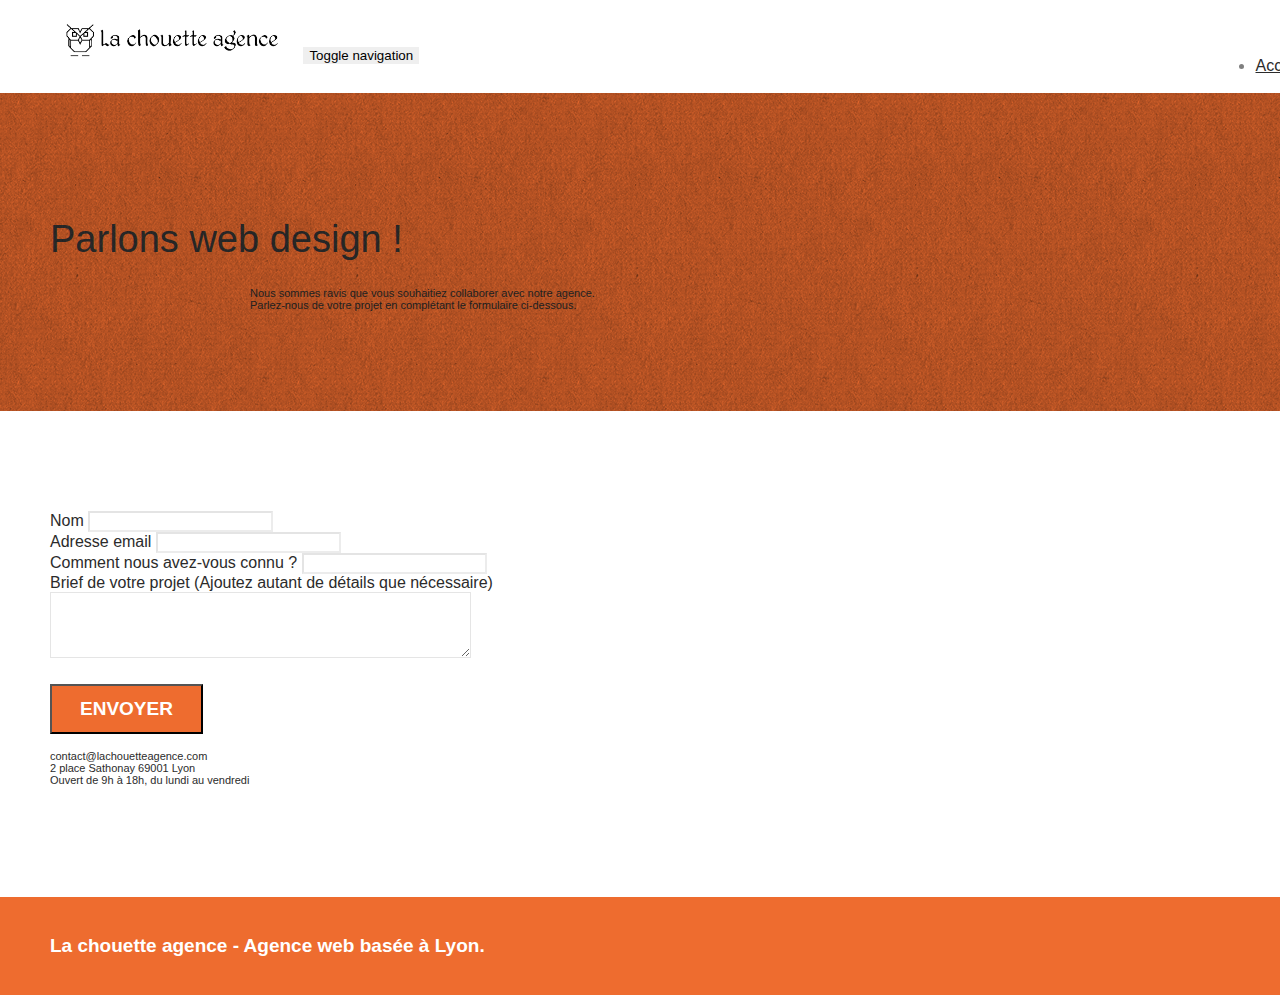
==== contactez-la-chouette-agence.html @ 79db63bd "delete hidden keywords" ====
<!doctype html>
<html lang="Default">
<head>
    <meta charset="utf-8">
    <meta name="description" content="Contactez la meilleur entreprise de webdesign à Lyon.Parlez-nous de votre projet en complétant le formulaire.">
    <meta name="viewport" content="width=device-width, initial-scale=1.0, viewport-fit=cover">
    <link rel="shortcut icon" type="image/png" href="favicon.jpg">
    
	<link rel="stylesheet" type="text/css" href="./css/bootstrap.min.css">
	<link rel="stylesheet" type="text/css" href="style.css">
	<link rel="stylesheet" type="text/css" href="./css/font-awesome.min.css">
	<link rel="stylesheet" type="text/css" href="./css/et-line.min.css">
	
    
	<script src="./js/jquery-2.1.0.min.js"></script>
	<script src="./js/bootstrap.min.js"></script>
	<script src="./js/blocs.min.js"></script>
	<script src="./js/jqBootstrapValidation.js"></script>
	<script src="./js/formHandler.js"></script>
    <title>Contactez la Chouette Agence</title>

    
<!-- Analytics -->
 
<!-- Analytics END -->
    
</head>
<body>
<!-- Principal conteneur -->
<div class="page-container">
    
<!-- bloc-0 -->
<div class="bloc bgc-white l-bloc " id="bloc-0">
	<div class="container bloc-sm">
		<nav class="navbar row">
			<div class="navbar-header">
				<a class="navbar-brand" href="index.html"><img src="img/la-chouette-agence.png" alt="atlanta web design logo" height="40" /></a>
				<button id="nav-toggle" type="button" class="ui-navbar-toggle navbar-toggle" data-toggle="collapse" data-target=".navbar-1">
					<span class="sr-only">Toggle navigation</span><span class="icon-bar"></span><span class="icon-bar"></span><span class="icon-bar"></span>
				</button>
			</div>
			<div class="collapse navbar-collapse navbar-1 special-dropdown-nav">
				<ul class="site-navigation nav navbar-nav">
					<li>
						<a href="index.html">Accueil</a>
					</li>
					<li>
					</li>
					<li>
						<a href="contactez-la-chouette-agence.html">Contact &gt;</a>
					</li>
				</ul>
			</div>
		</nav>
	</div>
</div>
<!-- bloc-0 END -->

<!-- bloc-6 -->
<div class="bloc bg-dots-bg bg-repeat bgc-atomic-tangerine d-bloc bloc-bg-texture texture-paper" id="bloc-6">
	<div class="container bloc-lg">
		<div class="row">
			<div class="col-sm-12">
				<h1 class="text-center hero-bloc-text">
					Parlons web design !
				</h1>
				<p class="text-center mg-lg tight-width-whitespace">
					Nous sommes ravis que vous souhaitiez collaborer avec notre agence.<br>
					Parlez-nous de votre projet en complétant le formulaire ci-dessous.
				</p>
			</div>
		</div>
	</div>
</div>
<!-- bloc-6 END -->

<!-- bloc-7 -->
<div class="bloc bgc-white l-bloc" id="bloc-7">
	<div class="container bloc-lg">
		<div class="row">
			<div class="col-sm-6">
				<form id="form_1" novalidate success-msg="Your message has been sent." fail-msg="Sorry it seems that our mail server is not responding, Sorry for the inconvenience!">
					<div class="form-group">
						<label>
							Nom
						</label>
						<input id="name" class="form-control" required />
					</div>
					<div class="form-group">
						<label>
							Adresse email
						</label>
						<input id="email" class="form-control" type="email" required />
					</div>
					<div class="form-group">
						<label>
							Comment nous avez-vous connu ?
						</label>
						<input class="form-control" type="email" required id="input_504" />
					</div>
					<div class="form-group">
						<label>
							Brief de votre projet (Ajoutez autant de détails que nécessaire)<br>
						</label><textarea id="message" class="form-control" rows="4" cols="50" required></textarea>
					</div> 
					<button class="bloc-button btn btn-lg btn-block cta-hero btn-atomic-tangerine" type="submit">
						Envoyer
					</button>
				</form>
			</div>
			<div class="col-sm-6">
				<p>
					contact@lachouetteagence.com<br>2 place Sathonay 69001 Lyon<br>Ouvert de 9h à 18h, du lundi au vendredi<br>
				</p>
			</div>
		</div>
	</div>
</div>
<!-- bloc-7 END -->

<!-- ScrollToTop Button -->
<a class="bloc-button btn btn-d scrollToTop" onclick="scrollToTarget('1')"><span class="fa fa-chevron-up"></span></a>
<!-- ScrollToTop Button END-->


<!-- Footer - bloc-8 -->
<div class="bloc bgc-atomic-tangerine d-bloc" id="bloc-8">
	<div class="container bloc-sm">
		<div class="row">
			<div class="col-sm-12">
				<h2 class="footer__title text-center white">
					La chouette agence - Agence web basée à Lyon.<br>
				</h2>
				<div class="row row-no-gutters social">
					<div class="col-sm-3">
						<div class="text-center">
							<a class="social" href="index.html"><span class="fa fa-twitter icon-md"></span></a>
						</div>
					</div>
					<div class="col-sm-3">
						<div class="text-center">
							<a class="social" href="index.html"><span class="fa fa-facebook icon-md"></span></a>
						</div>
					</div>
					<div class="col-sm-3">
						<div class="text-center">
							<a class="social" href="index.html"><span class="fa fa-dribbble icon-md"></span></a>
						</div>
					</div>
					<div class="col-sm-3">
						<div class="text-center">
							<a class="social" href="index.html"><span class="fa fa-instagram icon-md"></span></a>
						</div>
					</div>
				</div>
			</div>
		</div>
	</div>
</div>
<!-- Footer - bloc-8 END -->

</div>
<!-- Principal conteneur END -->
    

</body>
</html>
---- style.css ----
/* Colors */
:root{
    --cc-primary:hsl(19, 85%, 56%);
    --cc-primary-hover: hsl(19, 68%, 50%);
    --cc-text-default: hsl(0, 0%, 17%);
}

.footer__title{
    font-size: 19px;
    font-weight: bold;
}

.footer__category{
    color: var(--cc-text-default)!important;
}


body {
    margin: 0;
    padding: 0;
    background: #FFF;
    overflow-x: hidden;
    -webkit-font-smoothing: antialiased;
    -moz-osx-font-smoothing: grayscale;
}

a,
button {
    transition: all .3s ease-in-out;
    outline: none!important;
}

a:hover {
    text-decoration: none;
    cursor: pointer;
}

#page-loading-blocs-notifaction {
    position: fixed;
    top: 0;
    bottom: 0;
    width: 100%;
    z-index: 100000;
    background: #FFFFFF url("img/pageload-spinner.gif") no-repeat center center;
}

.bloc {
    width: 100%;
    clear: both;
    background: 50% 50% no-repeat;
    padding: 0 50px;
    -webkit-background-size: cover;
    -moz-background-size: cover;
    -o-background-size: cover;
    background-size: cover;
    position: relative;
}

.bloc .container {
    padding-left: 0;
    padding-right: 0;
}

.bloc-lg {
    padding: 100px 50px;
}

.bloc-md {
    padding: 50px;
}

.bloc-sm {
    padding: 20px 50px;
}

.bg-center,
.bg-l-edge,
.bg-r-edge,
.bg-t-edge,
.bg-b-edge,
.bg-tl-edge,
.bg-bl-edge,
.bg-tr-edge,
.bg-br-edge,
.bg-repeat {
    -webkit-background-size: auto!important;
    -moz-background-size: auto!important;
    -o-background-size: auto!important;
    background-size: auto!important;
}

.bg-repeat {
    background: repeat;
}

.bg-t-edge {
    background: top no-repeat;
}

.bloc-bg-texture::before {
    content: "";
    background-size: 2px 2px;
    position: absolute;
    top: 0;
    bottom: 0;
    left: 0;
    right: 0;
}

.texture-paper::before {
    background: url("img/texture-paper.png");
    background-size: 280px 280px;
}

.b-parallax {
    background-attachment: fixed;
}

.d-bloc {
    color: rgba(255, 255, 255, .7);
}

.d-bloc button:hover {
    color: rgba(255, 255, 255, .9);
}

.d-bloc .icon-round,
.d-bloc .icon-square,
.d-bloc .icon-rounded,
.d-bloc .icon-semi-rounded-a,
.d-bloc .icon-semi-rounded-b {
    border-color: rgba(255, 255, 255, .9);
}

.d-bloc .divider-h span {
    border-color: rgba(255, 255, 255, .2);
}

.d-bloc .a-btn,
.d-bloc .navbar a,
.d-bloc .navbar-brand,
.d-bloc a .icon-sm,
.d-bloc a .icon-md,
.d-bloc a .icon-lg,
.d-bloc a .icon-xl,
.d-bloc h1 a,
.d-bloc h2 a,
.d-bloc h3 a,
.d-bloc h4 a,
.d-bloc h5 a,
.d-bloc h6 a,
.d-bloc p a {
    color: rgba(255, 255, 255, .6);
}

.d-bloc .a-btn:hover,
.d-bloc .navbar a:hover,
.d-bloc .navbar-brand:hover,
.d-bloc a:hover .icon-sm,
.d-bloc a:hover .icon-md,
.d-bloc a:hover .icon-lg,
.d-bloc a:hover .icon-xl,
.d-bloc h1 a:hover,
.d-bloc h2 a:hover,
.d-bloc h3 a:hover,
.d-bloc h4 a:hover,
.d-bloc h5 a:hover,
.d-bloc h6 a:hover,
.d-bloc p a:hover {
    color: rgba(255, 255, 255, 1);
}

.d-bloc .navbar-toggle .icon-bar {
    background: rgba(255, 255, 255, 1);
}

.d-bloc .btn-wire,
.d-bloc .btn-wire:hover {
    color: rgba(255, 255, 255, 1);
    border-color: rgba(255, 255, 255, 1);
}

.d-bloc .panel {
    color: rgba(0, 0, 0, .5);
}

.d-bloc .panel button:hover {
    color: rgba(0, 0, 0, .7);
}

.d-bloc .panel icon {
    border-color: rgba(0, 0, 0, .7);
}

.d-bloc .panel .divider-h span {
    border-color: rgba(0, 0, 0, .1);
}

.d-bloc .panel .a-btn {
    color: rgba(0, 0, 0, .6);
}

.d-bloc .panel .a-btn:hover {
    color: rgba(0, 0, 0, 1);
}

.d-bloc .panel .btn-wire,
.d-bloc .panel .btn-wire:hover {
    color: rgba(0, 0, 0, .7);
    border-color: rgba(0, 0, 0, .3);
}

.d-bloc .panel,
.l-bloc {
    color: rgba(0, 0, 0, .5);
}

.d-bloc .panel button:hover,
.l-bloc button:hover {
    color: rgba(0, 0, 0, .7);
}

.l-bloc .icon-round,
.l-bloc .icon-square,
.l-bloc .icon-rounded,
.l-bloc .icon-semi-rounded-a,
.l-bloc .icon-semi-rounded-b {
    border-color: rgba(0, 0, 0, .7);
}

.d-bloc .panel .divider-h span,
.l-bloc .divider-h span {
    border-color: rgba(0, 0, 0, .1);
}

.d-bloc .panel .a-btn,
.l-bloc .a-btn,
.l-bloc .navbar a,
.l-bloc .navbar-brand,
.l-bloc a .icon-sm,
.l-bloc a .icon-md,
.l-bloc a .icon-lg,
.l-bloc a .icon-xl,
.l-bloc h1 a,
.l-bloc h2 a,
.l-bloc h3 a,
.l-bloc h4 a,
.l-bloc h5 a,
.l-bloc h6 a,
.l-bloc p a {
    color: rgba(0, 0, 0, .6);
}

.d-bloc .panel .a-btn:hover,
.l-bloc .a-btn:hover,
.l-bloc .navbar a:hover,
.l-bloc .navbar-brand:hover,
.l-bloc a:hover .icon-sm,
.l-bloc a:hover .icon-md,
.l-bloc a:hover .icon-lg,
.l-bloc a:hover .icon-xl,
.l-bloc h1 a:hover,
.l-bloc h2 a:hover,
.l-bloc h3 a:hover,
.l-bloc h4 a:hover,
.l-bloc h5 a:hover,
.l-bloc h6 a:hover,
.l-bloc p a:hover {
    color: rgba(0, 0, 0, 1);
}

.l-bloc .navbar-toggle .icon-bar {
    color: rgba(0, 0, 0, .6);
}

.d-bloc .panel .btn-wire,
.d-bloc .panel .btn-wire:hover,
.l-bloc .btn-wire,
.l-bloc .btn-wire:hover {
    color: rgba(0, 0, 0, .7);
    border-color: rgba(0, 0, 0, .3);
}

.voffset {
    margin-top: 30px;
}

.voffset-lg {
    margin-top: 80px;
}

.row-no-gutters {
    margin-right: 0;
    margin-left: 0;
}

.row.row-no-gutters > [class^="col-"],
.row.row-no-gutters > [class*=" col-"] {
    padding-right: 0;
    padding-left: 0;
}

#bloc-1-hero h1 {
    font-size: 32px;
}

.navbar {
    margin-bottom: 0;
    z-index: 1;
}

.navbar-brand {
    height: auto;
    padding: 3px 15px;
    font-size: 25px;
    font-weight: normal;
    font-weight: 600;
    line-height: 44px;
}

.navbar-brand img {
    max-height: 200px;
    margin: 0 5px 0 0;
    display: inline;
}

.navbar-brand img[src$=svg] {
    min-width: 100px;
}

.nav-center .navbar-brand img {
    margin: 0;
}

.navbar .nav {
    padding-top: 2px;
    margin-right: -16px;
    float: right;
    z-index: 1;
}

.nav > li {
    float: left;
    margin-top: 4px;
    font-size: 16px;
}

.navbar-nav .open .dropdown-menu > li > a {
    text-align: inherit;
}

.nav > li a:hover,
.nav > li a:focus {
    background: transparent;
}

.navbar-toggle {
    margin: 10px 10px 0 0;
    border: 0px;
}

.navbar-toggle:hover {
    background: transparent!important;
}

.navbar-toggle .icon-bar {
    background-color: rgba(0, 0, 0, .5);
    width: 26px;
}

.nav-invert .navbar .nav {
    float: left;
}

.nav-invert .navbar-header,
.nav-invert .navbar-brand {
    float: right;
    position: relative;
    z-index: 2;
}

@media (min-width: 768px) {
    .site-navigation {
        position: absolute;
        top: 50%;
        right: 20px;
        transform: translate(0, -50%);
        -webkit-transform: translateY(-50%);
    }
    .nav > li .dropdown-menu a,
    .nav > li .dropdown-menu a:hover {
        color: #484848;
    }
    .nav-invert .site-navigation {
        left: 0;
        right: 0;
    }
    .nav-center {
        text-align: center;
    }
    .nav-center .navbar-header {
        width: 100%;
    }
    .nav-center .navbar-header,
    .nav-center .navbar-brand,
    .nav-center .nav > li {
        float: none;
        display: inline-block;
    }
    .nav-center .site-navigation {
        position: relative;
        width: 100%;
        right: 0;
        margin-right: 0px;
        margin-top: 20px;
    }
    .nav-center.mini-nav .navbar-toggle {
        float: none;
        margin: 10px auto 0;
    }
}

.nav > li > .dropdown a {
    background: none!important;
    display: block;
    padding: 14px 15px;
}

nav .caret {
    margin: 0 5px;
}

.dropdown-menu .dropdown-menu {
    top: -8px;
    left: 100%;
}

.dropdown-menu .dropmenu-flow-right {
    top: 100%;
    left: 0;
    margin-left: -1px;
    border-top-left-radius: 0;
    border-top-right-radius: 0;
}

.dropdown-menu .dropdown span {
    border: 4px solid black;
    border-top-color: transparent;
    border-right-color: transparent;
    border-bottom-color: transparent;
    margin: 6px -5px 0 0!important;
    float: right;
}

.mg-md {
    margin-top: 10px;
    margin-bottom: 20px;
}

.mg-lg {
    margin-top: 10px;
    margin-bottom: 40px;
}

.btn {
    margin: 0 5px 5px 0;
}

.btn.pull-right {
    margin: 0 0 5px 5px;
}

.btn-d,
.btn-d:hover,
.btn-d:focus {
    color: #FFF;
    background: rgba(0, 0, 0, .3);
}

button {
    outline: none!important;
}

.btn-rd {
    border-radius: 40px;
}

.btn-clean {
    border: 1px solid rgba(0, 0, 0, .08);
    border-bottom-color: rgba(0, 0, 0, .1);
    text-shadow: 0 1px 0 rgba(0, 0, 1, .1);
    box-shadow: 0 1px 3px rgba(0, 0, 1, .25), inset 0 1px 0 0 rgba(255, 255, 255, .15);
}

.icon-md {
    font-size: 30px!important;
}

.icon-lg {
    font-size: 60px!important;
}

.sm-shadow {
    text-shadow: 0 1px 2px rgba(0, 0, 0, .3);
}

.panel-sq,
.panel-sq .panel-heading,
.panel-sq .panel-footer {
    border-radius: 0;
}

.panel-rd {
    border-radius: 30px;
}

.panel-rd .panel-heading {
    border-radius: 29px 29px 0 0;
}

.panel-rd .panel-footer {
    border-radius: 0 0 29px 29px;
}

.form-control {
    border-color: rgba(0, 0, 0, .1);
    box-shadow: none;
}

.scrollToTop {
    width: 40px;
    height: 40px;
    position: fixed;
    bottom: 20px;
    right: 20px;
    opacity: 0;
    z-index: 500;
    transition: all .3s ease-in-out;
}

.scrollToTop span {
    margin-top: 6px;
}

.showScrollTop {
    font-size: 14px;
    opacity: 1;
}

a[data-lightbox] {
    position: relative;
    display: block;
    text-align: center;
}

a[data-lightbox]:hover::before {
    content: "+";
    font-family: "HelveticaNeue-Light", "Helvetica Neue Light", "Helvetica Neue", Helvetica, Arial;
    font-size: 32px;
    width: 50px;
    height: 50px;
    margin-left: -25px;
    border-radius: 50%;
    background: rgba(0, 0, 0, .6);
    color: #FFF;
    font-weight: 100;
    z-index: 1;
    position: absolute;
    top: 50%;
    transform: translateY(-50%);
    -webkit-transform: translateY(-50%);
}

a[data-lightbox]:hover img {
    opacity: 0.6;
    -webkit-animation-fill-mode: none;
    animation-fill-mode: none;
}

#lightbox-modal {
    display: flex;
    align-items: center;
}

#lightbox-modal .modal-dialog {
    width: 90%;
    max-width: 900px;
    margin: 0 auto 0;
}

#lightbox-modal .modal-dialog img {
    max-height: 90vh;
    margin: 0 auto;
}

.lightbox-caption {
    padding: 20px;
    color: #FFF;
    background: rgba(0, 0, 0, .5);
    position: absolute;
    left: 15px;
    right: 15px;
    bottom: 5px;
}

.close-lightbox {
    color: #FFF;
    font-size: 30px;
    position: absolute;
    top: 20px;
    right: 20px;
    z-index: 20;
    background: rgba(0, 0, 0, .5);
    border: none;
    line-height: 30px;
    padding: 0 9px 5px;
    opacity: 0.3;
}

.close-lightbox:hover,
.next-lightbox:hover,
.prev-lightbox:hover {
    opacity: 1.0;
    color: #FFF;
}

.next-lightbox,
.prev-lightbox {
    font-size: 20px;
    color: rgba(255, 255, 255, .9);
    background: rgba(0, 0, 0, .5);
    transition: all .2s ease-in-out;
    position: absolute;
    top: 45%;
    z-index: 1;
    opacity: 0.4;
}

.next-lightbox {
    padding: 6px 8px 1px 13px;
    right: 25px;
}

.prev-lightbox {
    padding: 6px 13px 1px 10px;
    left: 25px;
}

.snapshot-lb .modal-body {
    padding-bottom: 45px;
}

.snapshot-lb .lightbox-caption {
    padding: 0;
    color: rgba(0, 0, 0, .5);
    background: none;
}

h1,
h2,
h3,
h4,
h5,
h6,
p,
label,
.btn,
a {
    font-family: "helvetica";
    font-weight: 400;
    color: var(--cc-text-default)!important;
}

.container {
    max-width: 1000px;
}

.hero-bloc-text {
    font-size: 38px;
}

.hero-bloc-text-sub {
    font-size: 36px;
}

.statement-bloc-text {
    line-height: 26px;
    font-style: italic;
    font-size: 20px;
    text-align: center;
    font-weight: lighter;
    max-width: 520px;
    margin: auto auto auto auto;
}

p {
    font-size: 11px;
}

.tight-width-whitespace {
    max-width: 600px;
    margin: auto auto auto auto;
}

.h1 {
    font-size: 20px;
    font-family: "Open Sans";
}

.cta-hero {
    margin-top: 22px;
    color: #FFFFFF!important;
    text-transform: uppercase;
    padding: 12px 28px 12px 28px;
    font-size: 19px;
    font-weight: 700;
}

.social {
    max-width: 400px;
    margin: auto auto auto auto;
}

h2 {
    font-size: 22px;
    line-height: 1.4em;
}

h3 {
    font-size: 15px;
    text-transform: uppercase;
    font-weight: 700;
    color: #333333!important;
}

.med-width-whitespace {
    max-width: 800px;
    margin: auto auto auto auto;
    box-shadow: 0px 0px 0px #000000;
}

h1 {
    color: #333333!important;
}

h4 {
    color: #333333!important;
}

.icons {
    margin-bottom: 14px;
    margin-top: 24px;
}

.white {
    color: #FFFFFF!important;
}

.portfolio-thumb {
    margin-bottom: 24px;
}

.portfolio-row {
    margin-bottom: 44px;
    margin-top: 50px;
}

.avatar {
    box-shadow: 0px 4px 9px rgba(0, 0, 0, 0.3);
}

.black-background {
    background-color: rgba(165, 147, 99, 0.7);
    padding: 40px 40px 40px 40px;
}

.bold-link {
    font-weight: 900;
    text-decoration: underline!important;
}

.bgc-white {
    background-color: #FFFFFF;
}

.bgc-dark-slate-blue {
    background-color: #364577;
}

.bgc-atomic-tangerine {
    background-color: var(--cc-primary);
}

.tc-white {
    color: white!important;
}

.btn-atomic-tangerine {
    background: var(--cc-primary);
    color: #FFFFFF!important;
}

.btn-atomic-tangerine:hover {
    background: var(--cc-primary-hover)!important;
    color: #FFFFFF!important;
}

.ltc-white {
    color: #FFFFFF!important;
}

.ltc-white:hover {
    color: #cccccc!important;
}

.ltc-atomic-tangerine {
    color: var(--cc-primary)!important;
}

.ltc-atomic-tangerine:hover {
    color: var(--cc-primary-hover)!important;
}

.icon-dark-slate-blue {
    color: #364577!important;
    border-color: #364577!important;
}

.bg-dots-bg {
    background-image: url("img/dots-bg.png");
}

.bg-lines-h2-bg {
    background-image: url("img/lines-h2-bg.png");
}

.bg-banniere {
    background-image: url("img/la-chouette-agence-banniere.jpg");
}

.bg-presentation {
    background-image: url("img/image-de-presentation.bmp");
}

@media (max-width: 1024px) {
    .bloc {
        padding-left: 20px;
        padding-right: 20px;
    }
    .bloc.full-width-bloc,
    .bloc-tile-2.full-width-bloc .container,
    .bloc-tile-3.full-width-bloc .container,
    .bloc-tile-4.full-width-bloc .container {
        padding-left: 0;
        padding-right: 0;
    }
}

@media (max-width: 992px) and (min-width: 768px) {
    .navbar .nav {
        max-width: 80%
    }
    .nav-center.navbar .nav {
        max-width: 100%
    }
}

@media only screen and (min-device-width: 768px) and (max-device-width: 1024px) and (orientation: landscape) {
    .b-parallax {
        background-attachment: scroll;
    }
}

@media only screen and (min-device-width: 1024px) and (max-device-width: 1366px) and (-webkit-min-device-pixel-ratio: 1.5) {
    .b-parallax {
        background-attachment: scroll;
    }
}

@media (max-width: 991px) {
    .container {
        width: 100%;
    }
    .b-parallax {
        background-attachment: scroll;
    }
    .page-container,
    #hero-bloc {
        overflow-x: hidden;
        position: relative;
    }
    .bloc {
        padding-left: constant(safe-area-inset-left);
        padding-right: constant(safe-area-inset-right);
    }
    .bloc-group,
    .bloc-group .bloc {
        display: block;
        width: 100%;
    }
    .bloc-fill-screen .fill-bloc-top-edge,
    .bloc-fill-screen .fill-bloc-bottom-edge {
        padding: 0 20px;
        padding-left: constant(safe-area-inset-left);
        padding-right: constant(safe-area-inset-right);
    }
}

@media (max-width: 767px) {
    .page-container {
        overflow-x: hidden;
        position: relative;
    }
    h1,
    h2,
    h3,
    h4,
    h5,
    h6,
    p,
    #disqus_thread {
        padding-left: 10px!important;
        padding-right: 10px!important;
    }
    .b-parallax {
        background-attachment: scroll;
    }
    .navbar .nav {
        padding-top: 0;
        border-top: 1px solid rgba(0, 0, 0, .2);
        float: none!important;
    }
    .navbar.row {
        margin-left: 0;
        margin-right: 0;
    }
    .site-navigation {
        position: inherit;
        transform: none;
        -webkit-transform: none;
        -ms-transform: none;
    }
    .nav > li {
        margin-top: 0;
        border-bottom: 1px solid rgba(0, 0, 0, .1);
        background: rgba(0, 0, 0, .05);
        text-align: left;
        padding-left: 15px;
        width: 100%;
    }
    .nav > li:hover {
        background: rgba(0, 0, 0, .08);
    }
    .dropdown .dropdown a .caret {
        float: none;
        margin: 5px 0 0 10px!important;
        border: 4px solid black;
        border-bottom-color: transparent;
        border-right-color: transparent;
        border-left-color: transparent;
    }
    #hero-bloc .navbar .nav {
        background: rgba(0, 0, 0, .8);
    }
    #hero-bloc .navbar .nav a {
        color: rgba(255, 255, 255, .6);
    }
    .hero {
        padding: 50px 0;
    }
    .hero-nav {
        left: -1px;
        right: -1px;
    }
    .navbar-collapse {
        padding: 0;
        overflow-x: hidden;
        -webkit-box-shadow: none;
        box-shadow: none;
    }
    .navbar-brand img {
        max-height: 40px;
        width: auto;
    }
    .nav-invert .navbar-header {
        float: none;
        width: 100%;
    }
    .nav-invert .navbar-toggle {
        float: left;
        margin-left: 10px;
    }
    .bloc {
        padding-left: 0;
        padding-right: 0;
    }
    .bloc-xxl,
    .bloc-xl,
    .bloc-lg {
        padding: 40px 0;
    }
    .bloc-sm,
    .bloc-md {
        padding-left: 0;
        padding-right: 0;
    }
    .bloc-tile-2 .container,
    .bloc-tile-3 .container,
    .bloc-tile-4 .container,
    .bloc-fill-screen .fill-bloc-top-edge,
    .bloc-fill-screen .fill-bloc-bottom-edge {
        padding-left: 0;
        padding-right: 0;
    }
    .a-block {
        padding: 0 10px;
    }
    .btn-dwn {
        display: none;
    }
    .voffset {
        margin-top: 5px;
    }
    .voffset-md {
        margin-top: 20px;
    }
    .voffset-lg {
        margin-top: 30px;
    }
    form {
        padding: 5px;
    }
    .close-lightbox {
        display: inline-block;
    }
    .blocsapp-device-iphone5 {
        background-size: 216px 425px;
        padding-top: 60px;
        width: 216px;
        height: 425px;
    }
    .blocsapp-device-iphone5 img {
        width: 180px;
        height: 320px;
    }
}

@media (max-width: 400px) {
    .bloc {
        padding-left: 0;
        padding-right: 0;
    }
}

@media (max-width: 767px) {
    .bloc-mob-center-text {
        text-align: center;
    }
}
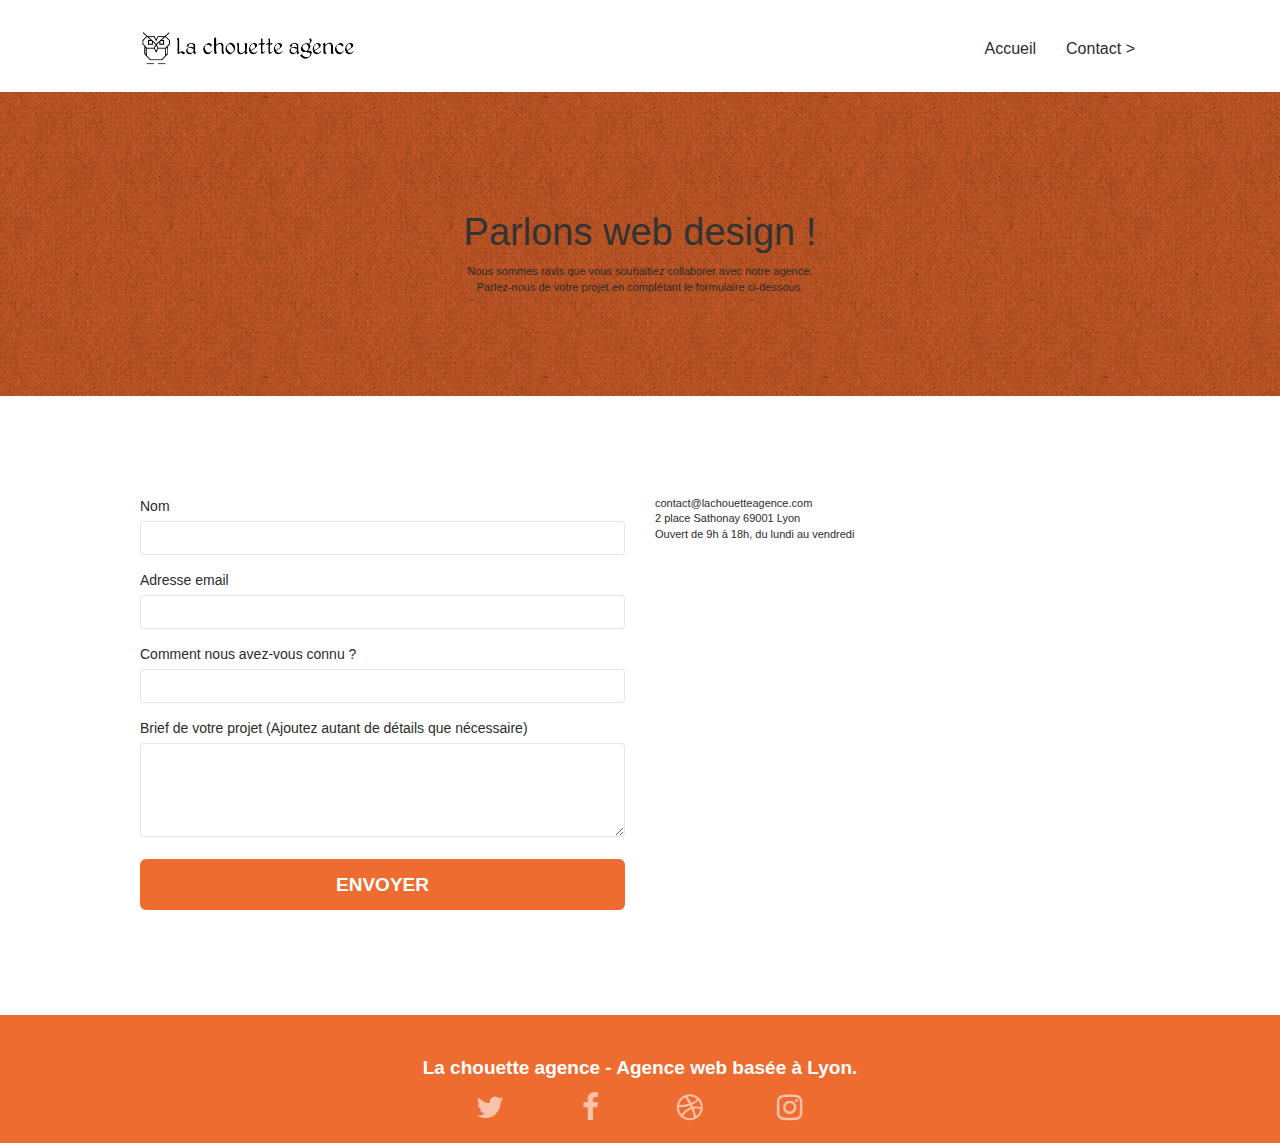
==== commit e51f94b8: "JS and CSS file optimisation" ====
--- a/contactez-la-chouette-agence.html
+++ b/contactez-la-chouette-agence.html
@@ -7,16 +7,16 @@
     <link rel="shortcut icon" type="image/png" href="favicon.jpg">
     
 	<link rel="stylesheet" type="text/css" href="./css/bootstrap.min.css">
-	<link rel="stylesheet" type="text/css" href="style.css">
+	<link rel="stylesheet" type="text/css" href="style.min.css">
 	<link rel="stylesheet" type="text/css" href="./css/font-awesome.min.css">
 	<link rel="stylesheet" type="text/css" href="./css/et-line.min.css">
 	
     
-	<script src="./js/jquery-2.1.0.min.js"></script>
-	<script src="./js/bootstrap.min.js"></script>
-	<script src="./js/blocs.min.js"></script>
-	<script src="./js/jqBootstrapValidation.js"></script>
-	<script src="./js/formHandler.js"></script>
+	<script src="./js/jquery-2.1.0.min.js" defer></script>
+	<script src="./js/bootstrap.min.js" defer></script>
+	<script src="./js/blocs.min.js" defer></script>
+	<script src="./js/jqBootstrapValidation.min.js" defer></script>
+	<script src="./js/formHandler.min.js" defer></script>
     <title>Contactez la Chouette Agence</title>
 
     
--- a/style.min.css
+++ b/style.min.css
@@ -0,0 +1 @@
+:root{--cc-primary:hsl(19, 85%, 56%);--cc-primary-hover:hsl(19, 68%, 50%);--cc-text-default:hsl(0, 0%, 17%)}.footer__title{font-size:19px;font-weight:700}.footer__category{color:var(--cc-text-default)!important}body{margin:0;padding:0;background:#fff;overflow-x:hidden;-webkit-font-smoothing:antialiased;-moz-osx-font-smoothing:grayscale}a,button{transition:all .3s ease-in-out;outline:0!important}a:hover{text-decoration:none;cursor:pointer}#page-loading-blocs-notifaction{position:fixed;top:0;bottom:0;width:100%;z-index:100000;background:#fff url(img/pageload-spinner.gif) no-repeat center center}.bloc{width:100%;clear:both;background:50% 50% no-repeat;padding:0 50px;-webkit-background-size:cover;-moz-background-size:cover;-o-background-size:cover;background-size:cover;position:relative}.bloc .container{padding-left:0;padding-right:0}.bloc-lg{padding:100px 50px}.bloc-md{padding:50px}.bloc-sm{padding:20px 50px}.bg-b-edge,.bg-bl-edge,.bg-br-edge,.bg-center,.bg-l-edge,.bg-r-edge,.bg-repeat,.bg-t-edge,.bg-tl-edge,.bg-tr-edge{-webkit-background-size:auto!important;-moz-background-size:auto!important;-o-background-size:auto!important;background-size:auto!important}.bg-repeat{background:repeat}.bg-t-edge{background:top no-repeat}.bloc-bg-texture::before{content:"";background-size:2px 2px;position:absolute;top:0;bottom:0;left:0;right:0}.texture-paper::before{background:url(img/texture-paper.png);background-size:280px 280px}.b-parallax{background-attachment:fixed}.d-bloc{color:rgba(255,255,255,.7)}.d-bloc button:hover{color:rgba(255,255,255,.9)}.d-bloc .icon-round,.d-bloc .icon-rounded,.d-bloc .icon-semi-rounded-a,.d-bloc .icon-semi-rounded-b,.d-bloc .icon-square{border-color:rgba(255,255,255,.9)}.d-bloc .divider-h span{border-color:rgba(255,255,255,.2)}.d-bloc .a-btn,.d-bloc .navbar a,.d-bloc .navbar-brand,.d-bloc a .icon-lg,.d-bloc a .icon-md,.d-bloc a .icon-sm,.d-bloc a .icon-xl,.d-bloc h1 a,.d-bloc h2 a,.d-bloc h3 a,.d-bloc h4 a,.d-bloc h5 a,.d-bloc h6 a,.d-bloc p a{color:rgba(255,255,255,.6)}.d-bloc .a-btn:hover,.d-bloc .navbar a:hover,.d-bloc .navbar-brand:hover,.d-bloc a:hover .icon-lg,.d-bloc a:hover .icon-md,.d-bloc a:hover .icon-sm,.d-bloc a:hover .icon-xl,.d-bloc h1 a:hover,.d-bloc h2 a:hover,.d-bloc h3 a:hover,.d-bloc h4 a:hover,.d-bloc h5 a:hover,.d-bloc h6 a:hover,.d-bloc p a:hover{color:rgba(255,255,255,1)}.d-bloc .navbar-toggle .icon-bar{background:rgba(255,255,255,1)}.d-bloc .btn-wire,.d-bloc .btn-wire:hover{color:rgba(255,255,255,1);border-color:rgba(255,255,255,1)}.d-bloc .panel{color:rgba(0,0,0,.5)}.d-bloc .panel button:hover{color:rgba(0,0,0,.7)}.d-bloc .panel icon{border-color:rgba(0,0,0,.7)}.d-bloc .panel .divider-h span{border-color:rgba(0,0,0,.1)}.d-bloc .panel .a-btn{color:rgba(0,0,0,.6)}.d-bloc .panel .a-btn:hover{color:rgba(0,0,0,1)}.d-bloc .panel .btn-wire,.d-bloc .panel .btn-wire:hover{color:rgba(0,0,0,.7);border-color:rgba(0,0,0,.3)}.d-bloc .panel,.l-bloc{color:rgba(0,0,0,.5)}.d-bloc .panel button:hover,.l-bloc button:hover{color:rgba(0,0,0,.7)}.l-bloc .icon-round,.l-bloc .icon-rounded,.l-bloc .icon-semi-rounded-a,.l-bloc .icon-semi-rounded-b,.l-bloc .icon-square{border-color:rgba(0,0,0,.7)}.d-bloc .panel .divider-h span,.l-bloc .divider-h span{border-color:rgba(0,0,0,.1)}.d-bloc .panel .a-btn,.l-bloc .a-btn,.l-bloc .navbar a,.l-bloc .navbar-brand,.l-bloc a .icon-lg,.l-bloc a .icon-md,.l-bloc a .icon-sm,.l-bloc a .icon-xl,.l-bloc h1 a,.l-bloc h2 a,.l-bloc h3 a,.l-bloc h4 a,.l-bloc h5 a,.l-bloc h6 a,.l-bloc p a{color:rgba(0,0,0,.6)}.d-bloc .panel .a-btn:hover,.l-bloc .a-btn:hover,.l-bloc .navbar a:hover,.l-bloc .navbar-brand:hover,.l-bloc a:hover .icon-lg,.l-bloc a:hover .icon-md,.l-bloc a:hover .icon-sm,.l-bloc a:hover .icon-xl,.l-bloc h1 a:hover,.l-bloc h2 a:hover,.l-bloc h3 a:hover,.l-bloc h4 a:hover,.l-bloc h5 a:hover,.l-bloc h6 a:hover,.l-bloc p a:hover{color:rgba(0,0,0,1)}.l-bloc .navbar-toggle .icon-bar{color:rgba(0,0,0,.6)}.d-bloc .panel .btn-wire,.d-bloc .panel .btn-wire:hover,.l-bloc .btn-wire,.l-bloc .btn-wire:hover{color:rgba(0,0,0,.7);border-color:rgba(0,0,0,.3)}.voffset{margin-top:30px}.voffset-lg{margin-top:80px}.row-no-gutters{margin-right:0;margin-left:0}.row.row-no-gutters>[class*=" col-"],.row.row-no-gutters>[class^=col-]{padding-right:0;padding-left:0}#bloc-1-hero h1{font-size:32px}.navbar{margin-bottom:0;z-index:1}.navbar-brand{height:auto;padding:3px 15px;font-size:25px;font-weight:400;font-weight:600;line-height:44px}.navbar-brand img{max-height:200px;margin:0 5px 0 0;display:inline}.navbar-brand img[src$=svg]{min-width:100px}.nav-center .navbar-brand img{margin:0}.navbar .nav{padding-top:2px;margin-right:-16px;float:right;z-index:1}.nav>li{float:left;margin-top:4px;font-size:16px}.navbar-nav .open .dropdown-menu>li>a{text-align:inherit}.nav>li a:focus,.nav>li a:hover{background:0 0}.navbar-toggle{margin:10px 10px 0 0;border:0}.navbar-toggle:hover{background:0 0!important}.navbar-toggle .icon-bar{background-color:rgba(0,0,0,.5);width:26px}.nav-invert .navbar .nav{float:left}.nav-invert .navbar-brand,.nav-invert .navbar-header{float:right;position:relative;z-index:2}@media (min-width:768px){.site-navigation{position:absolute;top:50%;right:20px;transform:translate(0,-50%);-webkit-transform:translateY(-50%)}.nav>li .dropdown-menu a,.nav>li .dropdown-menu a:hover{color:#484848}.nav-invert .site-navigation{left:0;right:0}.nav-center{text-align:center}.nav-center .navbar-header{width:100%}.nav-center .nav>li,.nav-center .navbar-brand,.nav-center .navbar-header{float:none;display:inline-block}.nav-center .site-navigation{position:relative;width:100%;right:0;margin-right:0;margin-top:20px}.nav-center.mini-nav .navbar-toggle{float:none;margin:10px auto 0}}.nav>li>.dropdown a{background:0 0!important;display:block;padding:14px 15px}nav .caret{margin:0 5px}.dropdown-menu .dropdown-menu{top:-8px;left:100%}.dropdown-menu .dropmenu-flow-right{top:100%;left:0;margin-left:-1px;border-top-left-radius:0;border-top-right-radius:0}.dropdown-menu .dropdown span{border:4px solid #000;border-top-color:transparent;border-right-color:transparent;border-bottom-color:transparent;margin:6px -5px 0 0!important;float:right}.mg-md{margin-top:10px;margin-bottom:20px}.mg-lg{margin-top:10px;margin-bottom:40px}.btn{margin:0 5px 5px 0}.btn.pull-right{margin:0 0 5px 5px}.btn-d,.btn-d:focus,.btn-d:hover{color:#fff;background:rgba(0,0,0,.3)}button{outline:0!important}.btn-rd{border-radius:40px}.btn-clean{border:1px solid rgba(0,0,0,.08);border-bottom-color:rgba(0,0,0,.1);text-shadow:0 1px 0 rgba(0,0,1,.1);box-shadow:0 1px 3px rgba(0,0,1,.25),inset 0 1px 0 0 rgba(255,255,255,.15)}.icon-md{font-size:30px!important}.icon-lg{font-size:60px!important}.sm-shadow{text-shadow:0 1px 2px rgba(0,0,0,.3)}.panel-sq,.panel-sq .panel-footer,.panel-sq .panel-heading{border-radius:0}.panel-rd{border-radius:30px}.panel-rd .panel-heading{border-radius:29px 29px 0 0}.panel-rd .panel-footer{border-radius:0 0 29px 29px}.form-control{border-color:rgba(0,0,0,.1);box-shadow:none}.scrollToTop{width:40px;height:40px;position:fixed;bottom:20px;right:20px;opacity:0;z-index:500;transition:all .3s ease-in-out}.scrollToTop span{margin-top:6px}.showScrollTop{font-size:14px;opacity:1}a[data-lightbox]{position:relative;display:block;text-align:center}a[data-lightbox]:hover::before{content:"+";font-family:HelveticaNeue-Light,"Helvetica Neue Light","Helvetica Neue",Helvetica,Arial;font-size:32px;width:50px;height:50px;margin-left:-25px;border-radius:50%;background:rgba(0,0,0,.6);color:#fff;font-weight:100;z-index:1;position:absolute;top:50%;transform:translateY(-50%);-webkit-transform:translateY(-50%)}a[data-lightbox]:hover img{opacity:.6;-webkit-animation-fill-mode:none;animation-fill-mode:none}#lightbox-modal{display:flex;align-items:center}#lightbox-modal .modal-dialog{width:90%;max-width:900px;margin:0 auto 0}#lightbox-modal .modal-dialog img{max-height:90vh;margin:0 auto}.lightbox-caption{padding:20px;color:#fff;background:rgba(0,0,0,.5);position:absolute;left:15px;right:15px;bottom:5px}.close-lightbox{color:#fff;font-size:30px;position:absolute;top:20px;right:20px;z-index:20;background:rgba(0,0,0,.5);border:none;line-height:30px;padding:0 9px 5px;opacity:.3}.close-lightbox:hover,.next-lightbox:hover,.prev-lightbox:hover{opacity:1;color:#fff}.next-lightbox,.prev-lightbox{font-size:20px;color:rgba(255,255,255,.9);background:rgba(0,0,0,.5);transition:all .2s ease-in-out;position:absolute;top:45%;z-index:1;opacity:.4}.next-lightbox{padding:6px 8px 1px 13px;right:25px}.prev-lightbox{padding:6px 13px 1px 10px;left:25px}.snapshot-lb .modal-body{padding-bottom:45px}.snapshot-lb .lightbox-caption{padding:0;color:rgba(0,0,0,.5);background:0 0}.btn,a,h1,h2,h3,h4,h5,h6,label,p{font-family:helvetica;font-weight:400;color:var(--cc-text-default)!important}.container{max-width:1000px}.hero-bloc-text{font-size:38px}.hero-bloc-text-sub{font-size:36px}.statement-bloc-text{line-height:26px;font-style:italic;font-size:20px;text-align:center;font-weight:lighter;max-width:520px;margin:auto auto auto auto}p{font-size:11px}.tight-width-whitespace{max-width:600px;margin:auto auto auto auto}.h1{font-size:20px;font-family:"Open Sans"}.cta-hero{margin-top:22px;color:#fff!important;text-transform:uppercase;padding:12px 28px 12px 28px;font-size:19px;font-weight:700}.social{max-width:400px;margin:auto auto auto auto}h2{font-size:22px;line-height:1.4em}h3{font-size:15px;text-transform:uppercase;font-weight:700;color:#333!important}.med-width-whitespace{max-width:800px;margin:auto auto auto auto;box-shadow:0 0 0 #000}h1{color:#333!important}h4{color:#333!important}.icons{margin-bottom:14px;margin-top:24px}.white{color:#fff!important}.portfolio-thumb{margin-bottom:24px}.portfolio-row{margin-bottom:44px;margin-top:50px}.avatar{box-shadow:0 4px 9px rgba(0,0,0,.3)}.black-background{background-color:rgba(165,147,99,.7);padding:40px 40px 40px 40px}.bold-link{font-weight:900;text-decoration:underline!important}.bgc-white{background-color:#fff}.bgc-dark-slate-blue{background-color:#364577}.bgc-atomic-tangerine{background-color:var(--cc-primary)}.tc-white{color:#fff!important}.btn-atomic-tangerine{background:var(--cc-primary);color:#fff!important}.btn-atomic-tangerine:hover{background:var(--cc-primary-hover)!important;color:#fff!important}.ltc-white{color:#fff!important}.ltc-white:hover{color:#ccc!important}.ltc-atomic-tangerine{color:var(--cc-primary)!important}.ltc-atomic-tangerine:hover{color:var(--cc-primary-hover)!important}.icon-dark-slate-blue{color:#364577!important;border-color:#364577!important}.bg-dots-bg{background-image:url(img/dots-bg.png)}.bg-lines-h2-bg{background-image:url(img/lines-h2-bg.png)}.bg-banniere{background-image:url(img/la-chouette-agence-banniere.jpg)}.bg-presentation{background-image:url(img/image-de-presentation.bmp)}@media (max-width:1024px){.bloc{padding-left:20px;padding-right:20px}.bloc-tile-2.full-width-bloc .container,.bloc-tile-3.full-width-bloc .container,.bloc-tile-4.full-width-bloc .container,.bloc.full-width-bloc{padding-left:0;padding-right:0}}@media (max-width:992px) and (min-width:768px){.navbar .nav{max-width:80%}.nav-center.navbar .nav{max-width:100%}}@media only screen and (min-device-width:768px) and (max-device-width:1024px) and (orientation:landscape){.b-parallax{background-attachment:scroll}}@media only screen and (min-device-width:1024px) and (max-device-width:1366px) and (-webkit-min-device-pixel-ratio:1.5){.b-parallax{background-attachment:scroll}}@media (max-width:991px){.container{width:100%}.b-parallax{background-attachment:scroll}#hero-bloc,.page-container{overflow-x:hidden;position:relative}.bloc{padding-left:constant(safe-area-inset-left);padding-right:constant(safe-area-inset-right)}.bloc-group,.bloc-group .bloc{display:block;width:100%}.bloc-fill-screen .fill-bloc-bottom-edge,.bloc-fill-screen .fill-bloc-top-edge{padding:0 20px;padding-left:constant(safe-area-inset-left);padding-right:constant(safe-area-inset-right)}}@media (max-width:767px){.page-container{overflow-x:hidden;position:relative}#disqus_thread,h1,h2,h3,h4,h5,h6,p{padding-left:10px!important;padding-right:10px!important}.b-parallax{background-attachment:scroll}.navbar .nav{padding-top:0;border-top:1px solid rgba(0,0,0,.2);float:none!important}.navbar.row{margin-left:0;margin-right:0}.site-navigation{position:inherit;transform:none;-webkit-transform:none;-ms-transform:none}.nav>li{margin-top:0;border-bottom:1px solid rgba(0,0,0,.1);background:rgba(0,0,0,.05);text-align:left;padding-left:15px;width:100%}.nav>li:hover{background:rgba(0,0,0,.08)}.dropdown .dropdown a .caret{float:none;margin:5px 0 0 10px!important;border:4px solid #000;border-bottom-color:transparent;border-right-color:transparent;border-left-color:transparent}#hero-bloc .navbar .nav{background:rgba(0,0,0,.8)}#hero-bloc .navbar .nav a{color:rgba(255,255,255,.6)}.hero{padding:50px 0}.hero-nav{left:-1px;right:-1px}.navbar-collapse{padding:0;overflow-x:hidden;-webkit-box-shadow:none;box-shadow:none}.navbar-brand img{max-height:40px;width:auto}.nav-invert .navbar-header{float:none;width:100%}.nav-invert .navbar-toggle{float:left;margin-left:10px}.bloc{padding-left:0;padding-right:0}.bloc-lg,.bloc-xl,.bloc-xxl{padding:40px 0}.bloc-md,.bloc-sm{padding-left:0;padding-right:0}.bloc-fill-screen .fill-bloc-bottom-edge,.bloc-fill-screen .fill-bloc-top-edge,.bloc-tile-2 .container,.bloc-tile-3 .container,.bloc-tile-4 .container{padding-left:0;padding-right:0}.a-block{padding:0 10px}.btn-dwn{display:none}.voffset{margin-top:5px}.voffset-md{margin-top:20px}.voffset-lg{margin-top:30px}form{padding:5px}.close-lightbox{display:inline-block}.blocsapp-device-iphone5{background-size:216px 425px;padding-top:60px;width:216px;height:425px}.blocsapp-device-iphone5 img{width:180px;height:320px}}@media (max-width:400px){.bloc{padding-left:0;padding-right:0}}@media (max-width:767px){.bloc-mob-center-text{text-align:center}}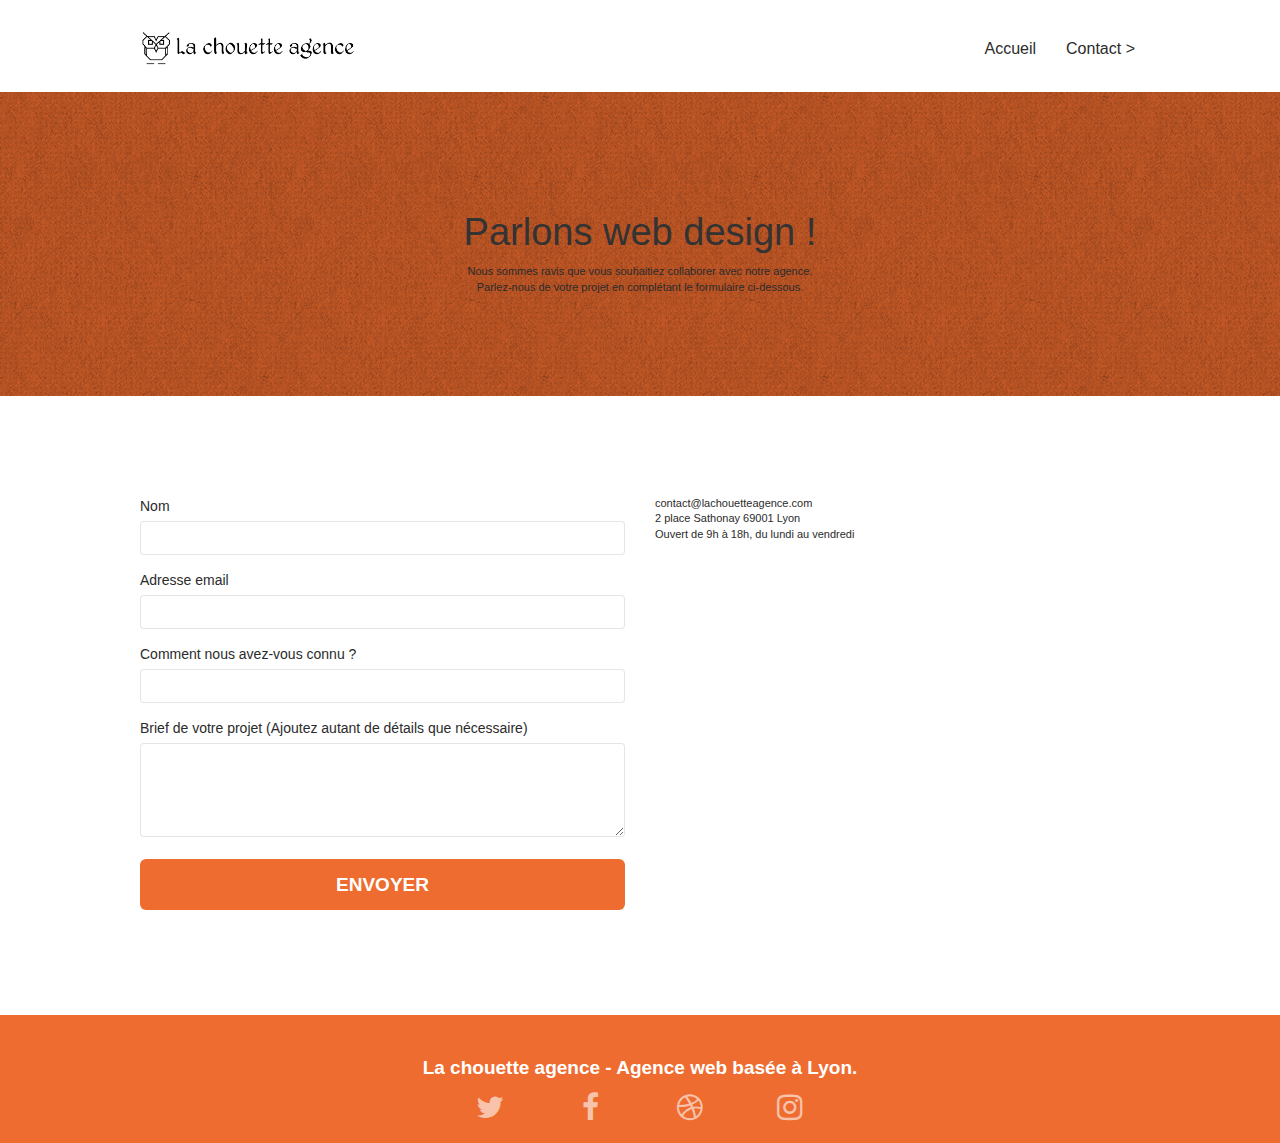
==== commit 1722f338: "Error correction for W3C validator" ====
--- a/contactez-la-chouette-agence.html
+++ b/contactez-la-chouette-agence.html
@@ -1,5 +1,5 @@
 <!doctype html>
-<html lang="Default">
+<html lang="fr">
 <head>
     <meta charset="utf-8">
     <meta name="description" content="Contactez la meilleur entreprise de webdesign à Lyon.Parlez-nous de votre projet en complétant le formulaire.">
@@ -79,7 +79,7 @@
 	<div class="container bloc-lg">
 		<div class="row">
 			<div class="col-sm-6">
-				<form id="form_1" novalidate success-msg="Your message has been sent." fail-msg="Sorry it seems that our mail server is not responding, Sorry for the inconvenience!">
+				<form id="form_1" novalidate data-success-msg="Votre message a été envoyé" data-fail-msg="Il semble que notre serveur de messagerie ne réponde pas, veuillez nous excusez pour le désagrément!">
 					<div class="form-group">
 						<label>
 							Nom
--- a/style.min.css
+++ b/style.min.css
@@ -1 +1 @@
-:root{--cc-primary:hsl(19, 85%, 56%);--cc-primary-hover:hsl(19, 68%, 50%);--cc-text-default:hsl(0, 0%, 17%)}.footer__title{font-size:19px;font-weight:700}.footer__category{color:var(--cc-text-default)!important}body{margin:0;padding:0;background:#fff;overflow-x:hidden;-webkit-font-smoothing:antialiased;-moz-osx-font-smoothing:grayscale}a,button{transition:all .3s ease-in-out;outline:0!important}a:hover{text-decoration:none;cursor:pointer}#page-loading-blocs-notifaction{position:fixed;top:0;bottom:0;width:100%;z-index:100000;background:#fff url(img/pageload-spinner.gif) no-repeat center center}.bloc{width:100%;clear:both;background:50% 50% no-repeat;padding:0 50px;-webkit-background-size:cover;-moz-background-size:cover;-o-background-size:cover;background-size:cover;position:relative}.bloc .container{padding-left:0;padding-right:0}.bloc-lg{padding:100px 50px}.bloc-md{padding:50px}.bloc-sm{padding:20px 50px}.bg-b-edge,.bg-bl-edge,.bg-br-edge,.bg-center,.bg-l-edge,.bg-r-edge,.bg-repeat,.bg-t-edge,.bg-tl-edge,.bg-tr-edge{-webkit-background-size:auto!important;-moz-background-size:auto!important;-o-background-size:auto!important;background-size:auto!important}.bg-repeat{background:repeat}.bg-t-edge{background:top no-repeat}.bloc-bg-texture::before{content:"";background-size:2px 2px;position:absolute;top:0;bottom:0;left:0;right:0}.texture-paper::before{background:url(img/texture-paper.png);background-size:280px 280px}.b-parallax{background-attachment:fixed}.d-bloc{color:rgba(255,255,255,.7)}.d-bloc button:hover{color:rgba(255,255,255,.9)}.d-bloc .icon-round,.d-bloc .icon-rounded,.d-bloc .icon-semi-rounded-a,.d-bloc .icon-semi-rounded-b,.d-bloc .icon-square{border-color:rgba(255,255,255,.9)}.d-bloc .divider-h span{border-color:rgba(255,255,255,.2)}.d-bloc .a-btn,.d-bloc .navbar a,.d-bloc .navbar-brand,.d-bloc a .icon-lg,.d-bloc a .icon-md,.d-bloc a .icon-sm,.d-bloc a .icon-xl,.d-bloc h1 a,.d-bloc h2 a,.d-bloc h3 a,.d-bloc h4 a,.d-bloc h5 a,.d-bloc h6 a,.d-bloc p a{color:rgba(255,255,255,.6)}.d-bloc .a-btn:hover,.d-bloc .navbar a:hover,.d-bloc .navbar-brand:hover,.d-bloc a:hover .icon-lg,.d-bloc a:hover .icon-md,.d-bloc a:hover .icon-sm,.d-bloc a:hover .icon-xl,.d-bloc h1 a:hover,.d-bloc h2 a:hover,.d-bloc h3 a:hover,.d-bloc h4 a:hover,.d-bloc h5 a:hover,.d-bloc h6 a:hover,.d-bloc p a:hover{color:rgba(255,255,255,1)}.d-bloc .navbar-toggle .icon-bar{background:rgba(255,255,255,1)}.d-bloc .btn-wire,.d-bloc .btn-wire:hover{color:rgba(255,255,255,1);border-color:rgba(255,255,255,1)}.d-bloc .panel{color:rgba(0,0,0,.5)}.d-bloc .panel button:hover{color:rgba(0,0,0,.7)}.d-bloc .panel icon{border-color:rgba(0,0,0,.7)}.d-bloc .panel .divider-h span{border-color:rgba(0,0,0,.1)}.d-bloc .panel .a-btn{color:rgba(0,0,0,.6)}.d-bloc .panel .a-btn:hover{color:rgba(0,0,0,1)}.d-bloc .panel .btn-wire,.d-bloc .panel .btn-wire:hover{color:rgba(0,0,0,.7);border-color:rgba(0,0,0,.3)}.d-bloc .panel,.l-bloc{color:rgba(0,0,0,.5)}.d-bloc .panel button:hover,.l-bloc button:hover{color:rgba(0,0,0,.7)}.l-bloc .icon-round,.l-bloc .icon-rounded,.l-bloc .icon-semi-rounded-a,.l-bloc .icon-semi-rounded-b,.l-bloc .icon-square{border-color:rgba(0,0,0,.7)}.d-bloc .panel .divider-h span,.l-bloc .divider-h span{border-color:rgba(0,0,0,.1)}.d-bloc .panel .a-btn,.l-bloc .a-btn,.l-bloc .navbar a,.l-bloc .navbar-brand,.l-bloc a .icon-lg,.l-bloc a .icon-md,.l-bloc a .icon-sm,.l-bloc a .icon-xl,.l-bloc h1 a,.l-bloc h2 a,.l-bloc h3 a,.l-bloc h4 a,.l-bloc h5 a,.l-bloc h6 a,.l-bloc p a{color:rgba(0,0,0,.6)}.d-bloc .panel .a-btn:hover,.l-bloc .a-btn:hover,.l-bloc .navbar a:hover,.l-bloc .navbar-brand:hover,.l-bloc a:hover .icon-lg,.l-bloc a:hover .icon-md,.l-bloc a:hover .icon-sm,.l-bloc a:hover .icon-xl,.l-bloc h1 a:hover,.l-bloc h2 a:hover,.l-bloc h3 a:hover,.l-bloc h4 a:hover,.l-bloc h5 a:hover,.l-bloc h6 a:hover,.l-bloc p a:hover{color:rgba(0,0,0,1)}.l-bloc .navbar-toggle .icon-bar{color:rgba(0,0,0,.6)}.d-bloc .panel .btn-wire,.d-bloc .panel .btn-wire:hover,.l-bloc .btn-wire,.l-bloc .btn-wire:hover{color:rgba(0,0,0,.7);border-color:rgba(0,0,0,.3)}.voffset{margin-top:30px}.voffset-lg{margin-top:80px}.row-no-gutters{margin-right:0;margin-left:0}.row.row-no-gutters>[class*=" col-"],.row.row-no-gutters>[class^=col-]{padding-right:0;padding-left:0}#bloc-1-hero h1{font-size:32px}.navbar{margin-bottom:0;z-index:1}.navbar-brand{height:auto;padding:3px 15px;font-size:25px;font-weight:400;font-weight:600;line-height:44px}.navbar-brand img{max-height:200px;margin:0 5px 0 0;display:inline}.navbar-brand img[src$=svg]{min-width:100px}.nav-center .navbar-brand img{margin:0}.navbar .nav{padding-top:2px;margin-right:-16px;float:right;z-index:1}.nav>li{float:left;margin-top:4px;font-size:16px}.navbar-nav .open .dropdown-menu>li>a{text-align:inherit}.nav>li a:focus,.nav>li a:hover{background:0 0}.navbar-toggle{margin:10px 10px 0 0;border:0}.navbar-toggle:hover{background:0 0!important}.navbar-toggle .icon-bar{background-color:rgba(0,0,0,.5);width:26px}.nav-invert .navbar .nav{float:left}.nav-invert .navbar-brand,.nav-invert .navbar-header{float:right;position:relative;z-index:2}@media (min-width:768px){.site-navigation{position:absolute;top:50%;right:20px;transform:translate(0,-50%);-webkit-transform:translateY(-50%)}.nav>li .dropdown-menu a,.nav>li .dropdown-menu a:hover{color:#484848}.nav-invert .site-navigation{left:0;right:0}.nav-center{text-align:center}.nav-center .navbar-header{width:100%}.nav-center .nav>li,.nav-center .navbar-brand,.nav-center .navbar-header{float:none;display:inline-block}.nav-center .site-navigation{position:relative;width:100%;right:0;margin-right:0;margin-top:20px}.nav-center.mini-nav .navbar-toggle{float:none;margin:10px auto 0}}.nav>li>.dropdown a{background:0 0!important;display:block;padding:14px 15px}nav .caret{margin:0 5px}.dropdown-menu .dropdown-menu{top:-8px;left:100%}.dropdown-menu .dropmenu-flow-right{top:100%;left:0;margin-left:-1px;border-top-left-radius:0;border-top-right-radius:0}.dropdown-menu .dropdown span{border:4px solid #000;border-top-color:transparent;border-right-color:transparent;border-bottom-color:transparent;margin:6px -5px 0 0!important;float:right}.mg-md{margin-top:10px;margin-bottom:20px}.mg-lg{margin-top:10px;margin-bottom:40px}.btn{margin:0 5px 5px 0}.btn.pull-right{margin:0 0 5px 5px}.btn-d,.btn-d:focus,.btn-d:hover{color:#fff;background:rgba(0,0,0,.3)}button{outline:0!important}.btn-rd{border-radius:40px}.btn-clean{border:1px solid rgba(0,0,0,.08);border-bottom-color:rgba(0,0,0,.1);text-shadow:0 1px 0 rgba(0,0,1,.1);box-shadow:0 1px 3px rgba(0,0,1,.25),inset 0 1px 0 0 rgba(255,255,255,.15)}.icon-md{font-size:30px!important}.icon-lg{font-size:60px!important}.sm-shadow{text-shadow:0 1px 2px rgba(0,0,0,.3)}.panel-sq,.panel-sq .panel-footer,.panel-sq .panel-heading{border-radius:0}.panel-rd{border-radius:30px}.panel-rd .panel-heading{border-radius:29px 29px 0 0}.panel-rd .panel-footer{border-radius:0 0 29px 29px}.form-control{border-color:rgba(0,0,0,.1);box-shadow:none}.scrollToTop{width:40px;height:40px;position:fixed;bottom:20px;right:20px;opacity:0;z-index:500;transition:all .3s ease-in-out}.scrollToTop span{margin-top:6px}.showScrollTop{font-size:14px;opacity:1}a[data-lightbox]{position:relative;display:block;text-align:center}a[data-lightbox]:hover::before{content:"+";font-family:HelveticaNeue-Light,"Helvetica Neue Light","Helvetica Neue",Helvetica,Arial;font-size:32px;width:50px;height:50px;margin-left:-25px;border-radius:50%;background:rgba(0,0,0,.6);color:#fff;font-weight:100;z-index:1;position:absolute;top:50%;transform:translateY(-50%);-webkit-transform:translateY(-50%)}a[data-lightbox]:hover img{opacity:.6;-webkit-animation-fill-mode:none;animation-fill-mode:none}#lightbox-modal{display:flex;align-items:center}#lightbox-modal .modal-dialog{width:90%;max-width:900px;margin:0 auto 0}#lightbox-modal .modal-dialog img{max-height:90vh;margin:0 auto}.lightbox-caption{padding:20px;color:#fff;background:rgba(0,0,0,.5);position:absolute;left:15px;right:15px;bottom:5px}.close-lightbox{color:#fff;font-size:30px;position:absolute;top:20px;right:20px;z-index:20;background:rgba(0,0,0,.5);border:none;line-height:30px;padding:0 9px 5px;opacity:.3}.close-lightbox:hover,.next-lightbox:hover,.prev-lightbox:hover{opacity:1;color:#fff}.next-lightbox,.prev-lightbox{font-size:20px;color:rgba(255,255,255,.9);background:rgba(0,0,0,.5);transition:all .2s ease-in-out;position:absolute;top:45%;z-index:1;opacity:.4}.next-lightbox{padding:6px 8px 1px 13px;right:25px}.prev-lightbox{padding:6px 13px 1px 10px;left:25px}.snapshot-lb .modal-body{padding-bottom:45px}.snapshot-lb .lightbox-caption{padding:0;color:rgba(0,0,0,.5);background:0 0}.btn,a,h1,h2,h3,h4,h5,h6,label,p{font-family:helvetica;font-weight:400;color:var(--cc-text-default)!important}.container{max-width:1000px}.hero-bloc-text{font-size:38px}.hero-bloc-text-sub{font-size:36px}.statement-bloc-text{line-height:26px;font-style:italic;font-size:20px;text-align:center;font-weight:lighter;max-width:520px;margin:auto auto auto auto}p{font-size:11px}.tight-width-whitespace{max-width:600px;margin:auto auto auto auto}.h1{font-size:20px;font-family:"Open Sans"}.cta-hero{margin-top:22px;color:#fff!important;text-transform:uppercase;padding:12px 28px 12px 28px;font-size:19px;font-weight:700}.social{max-width:400px;margin:auto auto auto auto}h2{font-size:22px;line-height:1.4em}h3{font-size:15px;text-transform:uppercase;font-weight:700;color:#333!important}.med-width-whitespace{max-width:800px;margin:auto auto auto auto;box-shadow:0 0 0 #000}h1{color:#333!important}h4{color:#333!important}.icons{margin-bottom:14px;margin-top:24px}.white{color:#fff!important}.portfolio-thumb{margin-bottom:24px}.portfolio-row{margin-bottom:44px;margin-top:50px}.avatar{box-shadow:0 4px 9px rgba(0,0,0,.3)}.black-background{background-color:rgba(165,147,99,.7);padding:40px 40px 40px 40px}.bold-link{font-weight:900;text-decoration:underline!important}.bgc-white{background-color:#fff}.bgc-dark-slate-blue{background-color:#364577}.bgc-atomic-tangerine{background-color:var(--cc-primary)}.tc-white{color:#fff!important}.btn-atomic-tangerine{background:var(--cc-primary);color:#fff!important}.btn-atomic-tangerine:hover{background:var(--cc-primary-hover)!important;color:#fff!important}.ltc-white{color:#fff!important}.ltc-white:hover{color:#ccc!important}.ltc-atomic-tangerine{color:var(--cc-primary)!important}.ltc-atomic-tangerine:hover{color:var(--cc-primary-hover)!important}.icon-dark-slate-blue{color:#364577!important;border-color:#364577!important}.bg-dots-bg{background-image:url(img/dots-bg.png)}.bg-lines-h2-bg{background-image:url(img/lines-h2-bg.png)}.bg-banniere{background-image:url(img/la-chouette-agence-banniere.jpg)}.bg-presentation{background-image:url(img/image-de-presentation.bmp)}@media (max-width:1024px){.bloc{padding-left:20px;padding-right:20px}.bloc-tile-2.full-width-bloc .container,.bloc-tile-3.full-width-bloc .container,.bloc-tile-4.full-width-bloc .container,.bloc.full-width-bloc{padding-left:0;padding-right:0}}@media (max-width:992px) and (min-width:768px){.navbar .nav{max-width:80%}.nav-center.navbar .nav{max-width:100%}}@media only screen and (min-device-width:768px) and (max-device-width:1024px) and (orientation:landscape){.b-parallax{background-attachment:scroll}}@media only screen and (min-device-width:1024px) and (max-device-width:1366px) and (-webkit-min-device-pixel-ratio:1.5){.b-parallax{background-attachment:scroll}}@media (max-width:991px){.container{width:100%}.b-parallax{background-attachment:scroll}#hero-bloc,.page-container{overflow-x:hidden;position:relative}.bloc{padding-left:constant(safe-area-inset-left);padding-right:constant(safe-area-inset-right)}.bloc-group,.bloc-group .bloc{display:block;width:100%}.bloc-fill-screen .fill-bloc-bottom-edge,.bloc-fill-screen .fill-bloc-top-edge{padding:0 20px;padding-left:constant(safe-area-inset-left);padding-right:constant(safe-area-inset-right)}}@media (max-width:767px){.page-container{overflow-x:hidden;position:relative}#disqus_thread,h1,h2,h3,h4,h5,h6,p{padding-left:10px!important;padding-right:10px!important}.b-parallax{background-attachment:scroll}.navbar .nav{padding-top:0;border-top:1px solid rgba(0,0,0,.2);float:none!important}.navbar.row{margin-left:0;margin-right:0}.site-navigation{position:inherit;transform:none;-webkit-transform:none;-ms-transform:none}.nav>li{margin-top:0;border-bottom:1px solid rgba(0,0,0,.1);background:rgba(0,0,0,.05);text-align:left;padding-left:15px;width:100%}.nav>li:hover{background:rgba(0,0,0,.08)}.dropdown .dropdown a .caret{float:none;margin:5px 0 0 10px!important;border:4px solid #000;border-bottom-color:transparent;border-right-color:transparent;border-left-color:transparent}#hero-bloc .navbar .nav{background:rgba(0,0,0,.8)}#hero-bloc .navbar .nav a{color:rgba(255,255,255,.6)}.hero{padding:50px 0}.hero-nav{left:-1px;right:-1px}.navbar-collapse{padding:0;overflow-x:hidden;-webkit-box-shadow:none;box-shadow:none}.navbar-brand img{max-height:40px;width:auto}.nav-invert .navbar-header{float:none;width:100%}.nav-invert .navbar-toggle{float:left;margin-left:10px}.bloc{padding-left:0;padding-right:0}.bloc-lg,.bloc-xl,.bloc-xxl{padding:40px 0}.bloc-md,.bloc-sm{padding-left:0;padding-right:0}.bloc-fill-screen .fill-bloc-bottom-edge,.bloc-fill-screen .fill-bloc-top-edge,.bloc-tile-2 .container,.bloc-tile-3 .container,.bloc-tile-4 .container{padding-left:0;padding-right:0}.a-block{padding:0 10px}.btn-dwn{display:none}.voffset{margin-top:5px}.voffset-md{margin-top:20px}.voffset-lg{margin-top:30px}form{padding:5px}.close-lightbox{display:inline-block}.blocsapp-device-iphone5{background-size:216px 425px;padding-top:60px;width:216px;height:425px}.blocsapp-device-iphone5 img{width:180px;height:320px}}@media (max-width:400px){.bloc{padding-left:0;padding-right:0}}@media (max-width:767px){.bloc-mob-center-text{text-align:center}}+:root{--cc-primary:hsl(19, 85%, 56%);--cc-primary-hover:hsl(19, 68%, 50%);--cc-text-default:hsl(0, 0%, 17%)}.footer__title{font-size:19px;font-weight:700}.footer__category{color:var(--cc-text-default)!important}body{margin:0;padding:0;background:#fff;overflow-x:hidden;-webkit-font-smoothing:antialiased;-moz-osx-font-smoothing:grayscale}a,button{transition:all .3s ease-in-out;outline:0!important}a:hover{text-decoration:none;cursor:pointer}#page-loading-blocs-notifaction{position:fixed;top:0;bottom:0;width:100%;z-index:100000;background:#fff url(img/pageload-spinner.gif) no-repeat center center}.bloc{width:100%;clear:both;background:50% 50% no-repeat;padding:0 50px;-webkit-background-size:cover;-moz-background-size:cover;-o-background-size:cover;background-size:cover;position:relative}.bloc .container{padding-left:0;padding-right:0}.bloc-lg{padding:100px 50px}.bloc-md{padding:50px}.bloc-sm{padding:20px 50px}.bg-b-edge,.bg-bl-edge,.bg-br-edge,.bg-center,.bg-l-edge,.bg-r-edge,.bg-repeat,.bg-t-edge,.bg-tl-edge,.bg-tr-edge{-webkit-background-size:auto!important;-moz-background-size:auto!important;-o-background-size:auto!important;background-size:auto!important}.bg-repeat{background:repeat}.bg-t-edge{background:top no-repeat}.bloc-bg-texture::before{content:"";background-size:2px 2px;position:absolute;top:0;bottom:0;left:0;right:0}.texture-paper::before{background:url(img/texture-paper.png);background-size:280px 280px}.b-parallax{background-attachment:fixed}.d-bloc{color:rgba(255,255,255,.7)}.d-bloc button:hover{color:rgba(255,255,255,.9)}.d-bloc .icon-round,.d-bloc .icon-rounded,.d-bloc .icon-semi-rounded-a,.d-bloc .icon-semi-rounded-b,.d-bloc .icon-square{border-color:rgba(255,255,255,.9)}.d-bloc .divider-h span{border-color:rgba(255,255,255,.2)}.d-bloc .a-btn,.d-bloc .navbar a,.d-bloc .navbar-brand,.d-bloc a .icon-lg,.d-bloc a .icon-md,.d-bloc a .icon-sm,.d-bloc a .icon-xl,.d-bloc h1 a,.d-bloc h2 a,.d-bloc h3 a,.d-bloc h4 a,.d-bloc h5 a,.d-bloc h6 a,.d-bloc p a{color:rgba(255,255,255,.6)}.d-bloc .a-btn:hover,.d-bloc .navbar a:hover,.d-bloc .navbar-brand:hover,.d-bloc a:hover .icon-lg,.d-bloc a:hover .icon-md,.d-bloc a:hover .icon-sm,.d-bloc a:hover .icon-xl,.d-bloc h1 a:hover,.d-bloc h2 a:hover,.d-bloc h3 a:hover,.d-bloc h4 a:hover,.d-bloc h5 a:hover,.d-bloc h6 a:hover,.d-bloc p a:hover{color:rgba(255,255,255,1)}.d-bloc .navbar-toggle .icon-bar{background:rgba(255,255,255,1)}.d-bloc .btn-wire,.d-bloc .btn-wire:hover{color:rgba(255,255,255,1);border-color:rgba(255,255,255,1)}.d-bloc .panel{color:rgba(0,0,0,.5)}.d-bloc .panel button:hover{color:rgba(0,0,0,.7)}.d-bloc .panel icon{border-color:rgba(0,0,0,.7)}.d-bloc .panel .divider-h span{border-color:rgba(0,0,0,.1)}.d-bloc .panel .a-btn{color:rgba(0,0,0,.6)}.d-bloc .panel .a-btn:hover{color:rgba(0,0,0,1)}.d-bloc .panel .btn-wire,.d-bloc .panel .btn-wire:hover{color:rgba(0,0,0,.7);border-color:rgba(0,0,0,.3)}.d-bloc .panel,.l-bloc{color:rgba(0,0,0,.5)}.d-bloc .panel button:hover,.l-bloc button:hover{color:rgba(0,0,0,.7)}.l-bloc .icon-round,.l-bloc .icon-rounded,.l-bloc .icon-semi-rounded-a,.l-bloc .icon-semi-rounded-b,.l-bloc .icon-square{border-color:rgba(0,0,0,.7)}.d-bloc .panel .divider-h span,.l-bloc .divider-h span{border-color:rgba(0,0,0,.1)}.d-bloc .panel .a-btn,.l-bloc .a-btn,.l-bloc .navbar a,.l-bloc .navbar-brand,.l-bloc a .icon-lg,.l-bloc a .icon-md,.l-bloc a .icon-sm,.l-bloc a .icon-xl,.l-bloc h1 a,.l-bloc h2 a,.l-bloc h3 a,.l-bloc h4 a,.l-bloc h5 a,.l-bloc h6 a,.l-bloc p a{color:rgba(0,0,0,.6)}.d-bloc .panel .a-btn:hover,.l-bloc .a-btn:hover,.l-bloc .navbar a:hover,.l-bloc .navbar-brand:hover,.l-bloc a:hover .icon-lg,.l-bloc a:hover .icon-md,.l-bloc a:hover .icon-sm,.l-bloc a:hover .icon-xl,.l-bloc h1 a:hover,.l-bloc h2 a:hover,.l-bloc h3 a:hover,.l-bloc h4 a:hover,.l-bloc h5 a:hover,.l-bloc h6 a:hover,.l-bloc p a:hover{color:rgba(0,0,0,1)}.l-bloc .navbar-toggle .icon-bar{color:rgba(0,0,0,.6)}.d-bloc .panel .btn-wire,.d-bloc .panel .btn-wire:hover,.l-bloc .btn-wire,.l-bloc .btn-wire:hover{color:rgba(0,0,0,.7);border-color:rgba(0,0,0,.3)}.voffset{margin-top:30px}.voffset-lg{margin-top:80px}.row-no-gutters{margin-right:0;margin-left:0}.row.row-no-gutters>[class*=" col-"],.row.row-no-gutters>[class^=col-]{padding-right:0;padding-left:0}#bloc-1-hero h1{font-size:32px}.navbar{margin-bottom:0;z-index:1}.navbar-brand{height:auto;padding:3px 15px;font-size:25px;font-weight:400;font-weight:600;line-height:44px}.navbar-brand img{max-height:200px;margin:0 5px 0 0;display:inline}.navbar-brand img[src$=svg]{min-width:100px}.nav-center .navbar-brand img{margin:0}.navbar .nav{padding-top:2px;margin-right:-16px;float:right;z-index:1}.nav>li{float:left;margin-top:4px;font-size:16px}.navbar-nav .open .dropdown-menu>li>a{text-align:inherit}.nav>li a:focus,.nav>li a:hover{background:0 0}.navbar-toggle{margin:10px 10px 0 0;border:0}.navbar-toggle:hover{background:0 0!important}.navbar-toggle .icon-bar{background-color:rgba(0,0,0,.5);width:26px}.nav-invert .navbar .nav{float:left}.nav-invert .navbar-brand,.nav-invert .navbar-header{float:right;position:relative;z-index:2}@media (min-width:768px){.site-navigation{position:absolute;top:50%;right:20px;transform:translate(0,-50%);-webkit-transform:translateY(-50%)}.nav>li .dropdown-menu a,.nav>li .dropdown-menu a:hover{color:#484848}.nav-invert .site-navigation{left:0;right:0}.nav-center{text-align:center}.nav-center .navbar-header{width:100%}.nav-center .nav>li,.nav-center .navbar-brand,.nav-center .navbar-header{float:none;display:inline-block}.nav-center .site-navigation{position:relative;width:100%;right:0;margin-right:0;margin-top:20px}.nav-center.mini-nav .navbar-toggle{float:none;margin:10px auto 0}}.nav>li>.dropdown a{background:0 0!important;display:block;padding:14px 15px}nav .caret{margin:0 5px}.dropdown-menu .dropdown-menu{top:-8px;left:100%}.dropdown-menu .dropmenu-flow-right{top:100%;left:0;margin-left:-1px;border-top-left-radius:0;border-top-right-radius:0}.dropdown-menu .dropdown span{border:4px solid #000;border-top-color:transparent;border-right-color:transparent;border-bottom-color:transparent;margin:6px -5px 0 0!important;float:right}.mg-md{margin-top:10px;margin-bottom:20px}.mg-lg{margin-top:10px;margin-bottom:40px}.btn{margin:0 5px 5px 0}.btn.pull-right{margin:0 0 5px 5px}.btn-d,.btn-d:focus,.btn-d:hover{color:#fff;background:rgba(0,0,0,.3)}button{outline:0!important}.btn-rd{border-radius:40px}.btn-clean{border:1px solid rgba(0,0,0,.08);border-bottom-color:rgba(0,0,0,.1);text-shadow:0 1px 0 rgba(0,0,1,.1);box-shadow:0 1px 3px rgba(0,0,1,.25),inset 0 1px 0 0 rgba(255,255,255,.15)}.icon-md{font-size:30px!important}.icon-lg{font-size:60px!important}.sm-shadow{text-shadow:0 1px 2px rgba(0,0,0,.3)}.panel-sq,.panel-sq .panel-footer,.panel-sq .panel-heading{border-radius:0}.panel-rd{border-radius:30px}.panel-rd .panel-heading{border-radius:29px 29px 0 0}.panel-rd .panel-footer{border-radius:0 0 29px 29px}.form-control{border-color:rgba(0,0,0,.1);box-shadow:none}.scrollToTop{width:40px;height:40px;position:fixed;bottom:20px;right:20px;opacity:0;z-index:500;transition:all .3s ease-in-out}.scrollToTop span{margin-top:6px}.showScrollTop{font-size:14px;opacity:1}a[data-lightbox]{position:relative;display:block;text-align:center}a[data-lightbox]:hover::before{content:"+";font-family:HelveticaNeue-Light,"Helvetica Neue Light","Helvetica Neue",Helvetica,Arial;font-size:32px;width:50px;height:50px;margin-left:-25px;border-radius:50%;background:rgba(0,0,0,.6);color:#fff;font-weight:100;z-index:1;position:absolute;top:50%;transform:translateY(-50%);-webkit-transform:translateY(-50%)}a[data-lightbox]:hover img{opacity:.6;-webkit-animation-fill-mode:none;animation-fill-mode:none}#lightbox-modal{display:flex;align-items:center}#lightbox-modal .modal-dialog{width:90%;max-width:900px;margin:0 auto 0}#lightbox-modal .modal-dialog img{max-height:90vh;margin:0 auto}.lightbox-caption{padding:20px;color:#fff;background:rgba(0,0,0,.5);position:absolute;left:15px;right:15px;bottom:5px}.close-lightbox{color:#fff;font-size:30px;position:absolute;top:20px;right:20px;z-index:20;background:rgba(0,0,0,.5);border:none;line-height:30px;padding:0 9px 5px;opacity:.3}.close-lightbox:hover,.next-lightbox:hover,.prev-lightbox:hover{opacity:1;color:#fff}.next-lightbox,.prev-lightbox{font-size:20px;color:rgba(255,255,255,.9);background:rgba(0,0,0,.5);transition:all .2s ease-in-out;position:absolute;top:45%;z-index:1;opacity:.4}.next-lightbox{padding:6px 8px 1px 13px;right:25px}.prev-lightbox{padding:6px 13px 1px 10px;left:25px}.snapshot-lb .modal-body{padding-bottom:45px}.snapshot-lb .lightbox-caption{padding:0;color:rgba(0,0,0,.5);background:0 0}.btn,a,h1,h2,h3,h4,h5,h6,label,p{font-family:helvetica;font-weight:400;color:var(--cc-text-default)!important}.container{max-width:1000px}.hero-bloc-text{font-size:38px}.hero-bloc-text-sub{font-size:36px}.statement-bloc-text{line-height:26px;font-style:italic;font-size:20px;text-align:center;font-weight:lighter;max-width:520px;margin:auto auto auto auto}p{font-size:11px}.tight-width-whitespace{max-width:600px;margin:auto auto auto auto}.h1{font-size:20px;font-family:"Open Sans"}.cta-hero{margin-top:22px;color:#fff!important;text-transform:uppercase;padding:12px 28px 12px 28px;font-size:19px;font-weight:700}.social{max-width:400px;margin:auto auto auto auto}h2{font-size:22px;line-height:1.4em}h3{font-size:15px;text-transform:uppercase;font-weight:700;color:#333!important}.med-width-whitespace{max-width:800px;margin:auto auto auto auto;box-shadow:0 0 0 #000}h1{color:#333!important}h4{color:#333!important}.icons{margin-bottom:14px;margin-top:24px}.white{color:#fff!important}.portfolio-thumb{margin-bottom:24px}.portfolio-row{margin-bottom:44px;margin-top:50px}.avatar{box-shadow:0 4px 9px rgba(0,0,0,.3)}.black-background{background-color:rgba(165,147,99,.7);padding:40px 40px 40px 40px}.bold-link{font-weight:900;text-decoration:underline!important}.bgc-white{background-color:#fff}.bgc-dark-slate-blue{background-color:#364577}.bgc-atomic-tangerine{background-color:var(--cc-primary)}.tc-white{color:#fff!important}.btn-atomic-tangerine{background:var(--cc-primary);color:#fff!important}.btn-atomic-tangerine:hover{background:var(--cc-primary-hover)!important;color:#fff!important}.ltc-white{color:#fff!important}.ltc-white:hover{color:#ccc!important}.ltc-atomic-tangerine{color:var(--cc-primary)!important}.ltc-atomic-tangerine:hover{color:var(--cc-primary-hover)!important}.icon-dark-slate-blue{color:#364577!important;border-color:#364577!important}.bg-dots-bg{background-image:url(img/dots-bg.png)}.bg-lines-h2-bg{background-image:url(img/lines-h2-bg.png)}.bg-banniere{background-image:url(img/la-chouette-agence-banniere.webp)}.bg-presentation{background-image:url(img/image-de-presentation.webp)}@media (max-width:1024px){.bloc{padding-left:20px;padding-right:20px}.bloc-tile-2.full-width-bloc .container,.bloc-tile-3.full-width-bloc .container,.bloc-tile-4.full-width-bloc .container,.bloc.full-width-bloc{padding-left:0;padding-right:0}}@media (max-width:992px) and (min-width:768px){.navbar .nav{max-width:80%}.nav-center.navbar .nav{max-width:100%}}@media only screen and (min-width:768px) and (max-width:1024px) and (orientation:landscape){.b-parallax{background-attachment:scroll}}@media only screen and (min-width:1024px) and (max-width:1366px) and (-webkit-min-device-pixel-ratio:1.5){.b-parallax{background-attachment:scroll}}@media (max-width:991px){.container{width:100%}.b-parallax{background-attachment:scroll}#hero-bloc,.page-container{overflow-x:hidden;position:relative}.bloc-group,.bloc-group .bloc{display:block;width:100%}.bloc-fill-screen .fill-bloc-bottom-edge,.bloc-fill-screen .fill-bloc-top-edge{padding:0 20px}}@media (max-width:767px){.page-container{overflow-x:hidden;position:relative}#disqus_thread,h1,h2,h3,h4,h5,h6,p{padding-left:10px!important;padding-right:10px!important}.b-parallax{background-attachment:scroll}.navbar .nav{padding-top:0;border-top:1px solid rgba(0,0,0,.2);float:none!important}.navbar.row{margin-left:0;margin-right:0}.site-navigation{position:inherit;transform:none;-webkit-transform:none;-ms-transform:none}.nav>li{margin-top:0;border-bottom:1px solid rgba(0,0,0,.1);background:rgba(0,0,0,.05);text-align:left;padding-left:15px;width:100%}.nav>li:hover{background:rgba(0,0,0,.08)}.dropdown .dropdown a .caret{float:none;margin:5px 0 0 10px!important;border:4px solid #000;border-bottom-color:transparent;border-right-color:transparent;border-left-color:transparent}#hero-bloc .navbar .nav{background:rgba(0,0,0,.8)}#hero-bloc .navbar .nav a{color:rgba(255,255,255,.6)}.hero{padding:50px 0}.hero-nav{left:-1px;right:-1px}.navbar-collapse{padding:0;overflow-x:hidden;-webkit-box-shadow:none;box-shadow:none}.navbar-brand img{max-height:40px;width:auto}.nav-invert .navbar-header{float:none;width:100%}.nav-invert .navbar-toggle{float:left;margin-left:10px}.bloc{padding-left:0;padding-right:0}.bloc-lg,.bloc-xl,.bloc-xxl{padding:40px 0}.bloc-md,.bloc-sm{padding-left:0;padding-right:0}.bloc-fill-screen .fill-bloc-bottom-edge,.bloc-fill-screen .fill-bloc-top-edge,.bloc-tile-2 .container,.bloc-tile-3 .container,.bloc-tile-4 .container{padding-left:0;padding-right:0}.a-block{padding:0 10px}.btn-dwn{display:none}.voffset{margin-top:5px}.voffset-md{margin-top:20px}.voffset-lg{margin-top:30px}form{padding:5px}.close-lightbox{display:inline-block}.blocsapp-device-iphone5{background-size:216px 425px;padding-top:60px;width:216px;height:425px}.blocsapp-device-iphone5 img{width:180px;height:320px}}@media (max-width:400px){.bloc{padding-left:0;padding-right:0}}@media (max-width:767px){.bloc-mob-center-text{text-align:center}}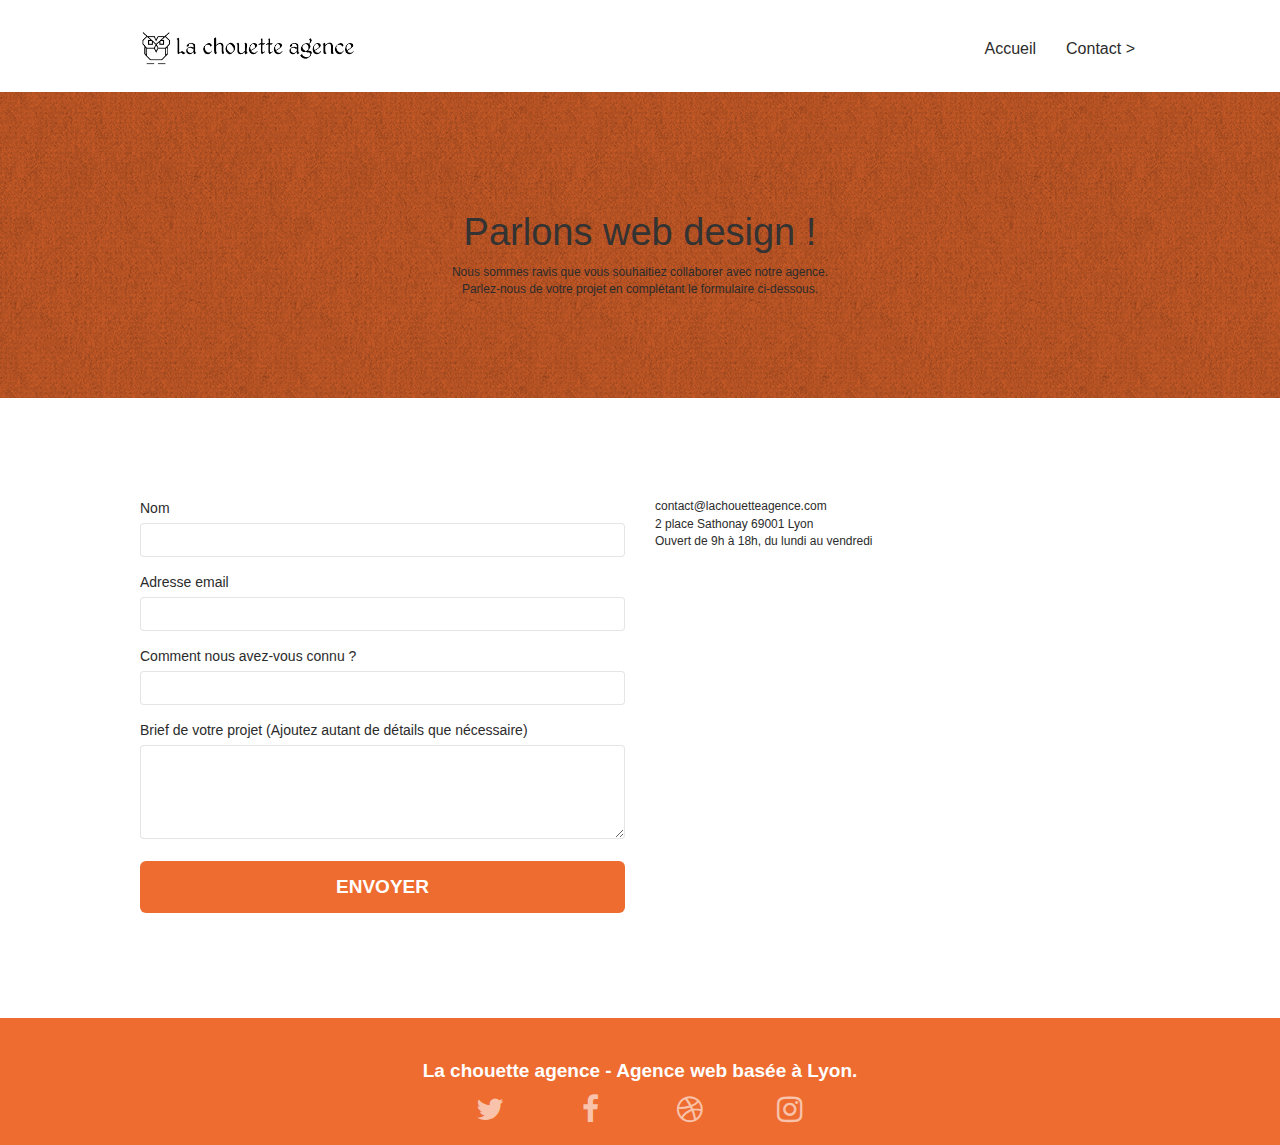
==== commit b18e9dc1: "Final accessibility corrections" ====
--- a/contactez-la-chouette-agence.html
+++ b/contactez-la-chouette-agence.html
@@ -27,14 +27,14 @@
 </head>
 <body>
 <!-- Principal conteneur -->
-<div class="page-container">
+<main class="page-container">
     
 <!-- bloc-0 -->
 <div class="bloc bgc-white l-bloc " id="bloc-0">
 	<div class="container bloc-sm">
 		<nav class="navbar row">
 			<div class="navbar-header">
-				<a class="navbar-brand" href="index.html"><img src="img/la-chouette-agence.png" alt="atlanta web design logo" height="40" /></a>
+				<a class="navbar-brand" href="index.html"><img src="img/la-chouette-agence.png" alt="logo chouchette agence" height="40" /></a>
 				<button id="nav-toggle" type="button" class="ui-navbar-toggle navbar-toggle" data-toggle="collapse" data-target=".navbar-1">
 					<span class="sr-only">Toggle navigation</span><span class="icon-bar"></span><span class="icon-bar"></span><span class="icon-bar"></span>
 				</button>
@@ -43,8 +43,6 @@
 				<ul class="site-navigation nav navbar-nav">
 					<li>
 						<a href="index.html">Accueil</a>
-					</li>
-					<li>
 					</li>
 					<li>
 						<a href="contactez-la-chouette-agence.html">Contact &gt;</a>
@@ -81,25 +79,25 @@
 			<div class="col-sm-6">
 				<form id="form_1" novalidate data-success-msg="Votre message a été envoyé" data-fail-msg="Il semble que notre serveur de messagerie ne réponde pas, veuillez nous excusez pour le désagrément!">
 					<div class="form-group">
-						<label>
+						<label for="name">
 							Nom
 						</label>
 						<input id="name" class="form-control" required />
 					</div>
 					<div class="form-group">
-						<label>
+						<label for="email">
 							Adresse email
 						</label>
 						<input id="email" class="form-control" type="email" required />
 					</div>
 					<div class="form-group">
-						<label>
+						<label for="input_504">
 							Comment nous avez-vous connu ?
 						</label>
 						<input class="form-control" type="email" required id="input_504" />
 					</div>
 					<div class="form-group">
-						<label>
+						<label for="message">
 							Brief de votre projet (Ajoutez autant de détails que nécessaire)<br>
 						</label><textarea id="message" class="form-control" rows="4" cols="50" required></textarea>
 					</div> 
@@ -134,22 +132,22 @@
 				<div class="row row-no-gutters social">
 					<div class="col-sm-3">
 						<div class="text-center">
-							<a class="social" href="index.html"><span class="fa fa-twitter icon-md"></span></a>
+							<a class="social" href="index.html" aria-label="twitter" title="twitter"><span class="fa fa-twitter icon-md"></span></a>
 						</div>
 					</div>
 					<div class="col-sm-3">
 						<div class="text-center">
-							<a class="social" href="index.html"><span class="fa fa-facebook icon-md"></span></a>
+							<a class="social" href="index.html" aria-label="facebook" title="facebook"><span class="fa fa-facebook icon-md"></span></a>
 						</div>
 					</div>
 					<div class="col-sm-3">
 						<div class="text-center">
-							<a class="social" href="index.html"><span class="fa fa-dribbble icon-md"></span></a>
+							<a class="social" href="index.html" aria-label="dribble" title="dribble"><span class="fa fa-dribbble icon-md"></span></a>
 						</div>
 					</div>
 					<div class="col-sm-3">
 						<div class="text-center">
-							<a class="social" href="index.html"><span class="fa fa-instagram icon-md"></span></a>
+							<a class="social" href="index.html" aria-label="instagram" title="instagram"><span class="fa fa-instagram icon-md"></span></a>
 						</div>
 					</div>
 				</div>
@@ -159,7 +157,7 @@
 </div>
 <!-- Footer - bloc-8 END -->
 
-</div>
+</main>
 <!-- Principal conteneur END -->
     
 
--- a/style.min.css
+++ b/style.min.css
@@ -1 +1 @@
-:root{--cc-primary:hsl(19, 85%, 56%);--cc-primary-hover:hsl(19, 68%, 50%);--cc-text-default:hsl(0, 0%, 17%)}.footer__title{font-size:19px;font-weight:700}.footer__category{color:var(--cc-text-default)!important}body{margin:0;padding:0;background:#fff;overflow-x:hidden;-webkit-font-smoothing:antialiased;-moz-osx-font-smoothing:grayscale}a,button{transition:all .3s ease-in-out;outline:0!important}a:hover{text-decoration:none;cursor:pointer}#page-loading-blocs-notifaction{position:fixed;top:0;bottom:0;width:100%;z-index:100000;background:#fff url(img/pageload-spinner.gif) no-repeat center center}.bloc{width:100%;clear:both;background:50% 50% no-repeat;padding:0 50px;-webkit-background-size:cover;-moz-background-size:cover;-o-background-size:cover;background-size:cover;position:relative}.bloc .container{padding-left:0;padding-right:0}.bloc-lg{padding:100px 50px}.bloc-md{padding:50px}.bloc-sm{padding:20px 50px}.bg-b-edge,.bg-bl-edge,.bg-br-edge,.bg-center,.bg-l-edge,.bg-r-edge,.bg-repeat,.bg-t-edge,.bg-tl-edge,.bg-tr-edge{-webkit-background-size:auto!important;-moz-background-size:auto!important;-o-background-size:auto!important;background-size:auto!important}.bg-repeat{background:repeat}.bg-t-edge{background:top no-repeat}.bloc-bg-texture::before{content:"";background-size:2px 2px;position:absolute;top:0;bottom:0;left:0;right:0}.texture-paper::before{background:url(img/texture-paper.png);background-size:280px 280px}.b-parallax{background-attachment:fixed}.d-bloc{color:rgba(255,255,255,.7)}.d-bloc button:hover{color:rgba(255,255,255,.9)}.d-bloc .icon-round,.d-bloc .icon-rounded,.d-bloc .icon-semi-rounded-a,.d-bloc .icon-semi-rounded-b,.d-bloc .icon-square{border-color:rgba(255,255,255,.9)}.d-bloc .divider-h span{border-color:rgba(255,255,255,.2)}.d-bloc .a-btn,.d-bloc .navbar a,.d-bloc .navbar-brand,.d-bloc a .icon-lg,.d-bloc a .icon-md,.d-bloc a .icon-sm,.d-bloc a .icon-xl,.d-bloc h1 a,.d-bloc h2 a,.d-bloc h3 a,.d-bloc h4 a,.d-bloc h5 a,.d-bloc h6 a,.d-bloc p a{color:rgba(255,255,255,.6)}.d-bloc .a-btn:hover,.d-bloc .navbar a:hover,.d-bloc .navbar-brand:hover,.d-bloc a:hover .icon-lg,.d-bloc a:hover .icon-md,.d-bloc a:hover .icon-sm,.d-bloc a:hover .icon-xl,.d-bloc h1 a:hover,.d-bloc h2 a:hover,.d-bloc h3 a:hover,.d-bloc h4 a:hover,.d-bloc h5 a:hover,.d-bloc h6 a:hover,.d-bloc p a:hover{color:rgba(255,255,255,1)}.d-bloc .navbar-toggle .icon-bar{background:rgba(255,255,255,1)}.d-bloc .btn-wire,.d-bloc .btn-wire:hover{color:rgba(255,255,255,1);border-color:rgba(255,255,255,1)}.d-bloc .panel{color:rgba(0,0,0,.5)}.d-bloc .panel button:hover{color:rgba(0,0,0,.7)}.d-bloc .panel icon{border-color:rgba(0,0,0,.7)}.d-bloc .panel .divider-h span{border-color:rgba(0,0,0,.1)}.d-bloc .panel .a-btn{color:rgba(0,0,0,.6)}.d-bloc .panel .a-btn:hover{color:rgba(0,0,0,1)}.d-bloc .panel .btn-wire,.d-bloc .panel .btn-wire:hover{color:rgba(0,0,0,.7);border-color:rgba(0,0,0,.3)}.d-bloc .panel,.l-bloc{color:rgba(0,0,0,.5)}.d-bloc .panel button:hover,.l-bloc button:hover{color:rgba(0,0,0,.7)}.l-bloc .icon-round,.l-bloc .icon-rounded,.l-bloc .icon-semi-rounded-a,.l-bloc .icon-semi-rounded-b,.l-bloc .icon-square{border-color:rgba(0,0,0,.7)}.d-bloc .panel .divider-h span,.l-bloc .divider-h span{border-color:rgba(0,0,0,.1)}.d-bloc .panel .a-btn,.l-bloc .a-btn,.l-bloc .navbar a,.l-bloc .navbar-brand,.l-bloc a .icon-lg,.l-bloc a .icon-md,.l-bloc a .icon-sm,.l-bloc a .icon-xl,.l-bloc h1 a,.l-bloc h2 a,.l-bloc h3 a,.l-bloc h4 a,.l-bloc h5 a,.l-bloc h6 a,.l-bloc p a{color:rgba(0,0,0,.6)}.d-bloc .panel .a-btn:hover,.l-bloc .a-btn:hover,.l-bloc .navbar a:hover,.l-bloc .navbar-brand:hover,.l-bloc a:hover .icon-lg,.l-bloc a:hover .icon-md,.l-bloc a:hover .icon-sm,.l-bloc a:hover .icon-xl,.l-bloc h1 a:hover,.l-bloc h2 a:hover,.l-bloc h3 a:hover,.l-bloc h4 a:hover,.l-bloc h5 a:hover,.l-bloc h6 a:hover,.l-bloc p a:hover{color:rgba(0,0,0,1)}.l-bloc .navbar-toggle .icon-bar{color:rgba(0,0,0,.6)}.d-bloc .panel .btn-wire,.d-bloc .panel .btn-wire:hover,.l-bloc .btn-wire,.l-bloc .btn-wire:hover{color:rgba(0,0,0,.7);border-color:rgba(0,0,0,.3)}.voffset{margin-top:30px}.voffset-lg{margin-top:80px}.row-no-gutters{margin-right:0;margin-left:0}.row.row-no-gutters>[class*=" col-"],.row.row-no-gutters>[class^=col-]{padding-right:0;padding-left:0}#bloc-1-hero h1{font-size:32px}.navbar{margin-bottom:0;z-index:1}.navbar-brand{height:auto;padding:3px 15px;font-size:25px;font-weight:400;font-weight:600;line-height:44px}.navbar-brand img{max-height:200px;margin:0 5px 0 0;display:inline}.navbar-brand img[src$=svg]{min-width:100px}.nav-center .navbar-brand img{margin:0}.navbar .nav{padding-top:2px;margin-right:-16px;float:right;z-index:1}.nav>li{float:left;margin-top:4px;font-size:16px}.navbar-nav .open .dropdown-menu>li>a{text-align:inherit}.nav>li a:focus,.nav>li a:hover{background:0 0}.navbar-toggle{margin:10px 10px 0 0;border:0}.navbar-toggle:hover{background:0 0!important}.navbar-toggle .icon-bar{background-color:rgba(0,0,0,.5);width:26px}.nav-invert .navbar .nav{float:left}.nav-invert .navbar-brand,.nav-invert .navbar-header{float:right;position:relative;z-index:2}@media (min-width:768px){.site-navigation{position:absolute;top:50%;right:20px;transform:translate(0,-50%);-webkit-transform:translateY(-50%)}.nav>li .dropdown-menu a,.nav>li .dropdown-menu a:hover{color:#484848}.nav-invert .site-navigation{left:0;right:0}.nav-center{text-align:center}.nav-center .navbar-header{width:100%}.nav-center .nav>li,.nav-center .navbar-brand,.nav-center .navbar-header{float:none;display:inline-block}.nav-center .site-navigation{position:relative;width:100%;right:0;margin-right:0;margin-top:20px}.nav-center.mini-nav .navbar-toggle{float:none;margin:10px auto 0}}.nav>li>.dropdown a{background:0 0!important;display:block;padding:14px 15px}nav .caret{margin:0 5px}.dropdown-menu .dropdown-menu{top:-8px;left:100%}.dropdown-menu .dropmenu-flow-right{top:100%;left:0;margin-left:-1px;border-top-left-radius:0;border-top-right-radius:0}.dropdown-menu .dropdown span{border:4px solid #000;border-top-color:transparent;border-right-color:transparent;border-bottom-color:transparent;margin:6px -5px 0 0!important;float:right}.mg-md{margin-top:10px;margin-bottom:20px}.mg-lg{margin-top:10px;margin-bottom:40px}.btn{margin:0 5px 5px 0}.btn.pull-right{margin:0 0 5px 5px}.btn-d,.btn-d:focus,.btn-d:hover{color:#fff;background:rgba(0,0,0,.3)}button{outline:0!important}.btn-rd{border-radius:40px}.btn-clean{border:1px solid rgba(0,0,0,.08);border-bottom-color:rgba(0,0,0,.1);text-shadow:0 1px 0 rgba(0,0,1,.1);box-shadow:0 1px 3px rgba(0,0,1,.25),inset 0 1px 0 0 rgba(255,255,255,.15)}.icon-md{font-size:30px!important}.icon-lg{font-size:60px!important}.sm-shadow{text-shadow:0 1px 2px rgba(0,0,0,.3)}.panel-sq,.panel-sq .panel-footer,.panel-sq .panel-heading{border-radius:0}.panel-rd{border-radius:30px}.panel-rd .panel-heading{border-radius:29px 29px 0 0}.panel-rd .panel-footer{border-radius:0 0 29px 29px}.form-control{border-color:rgba(0,0,0,.1);box-shadow:none}.scrollToTop{width:40px;height:40px;position:fixed;bottom:20px;right:20px;opacity:0;z-index:500;transition:all .3s ease-in-out}.scrollToTop span{margin-top:6px}.showScrollTop{font-size:14px;opacity:1}a[data-lightbox]{position:relative;display:block;text-align:center}a[data-lightbox]:hover::before{content:"+";font-family:HelveticaNeue-Light,"Helvetica Neue Light","Helvetica Neue",Helvetica,Arial;font-size:32px;width:50px;height:50px;margin-left:-25px;border-radius:50%;background:rgba(0,0,0,.6);color:#fff;font-weight:100;z-index:1;position:absolute;top:50%;transform:translateY(-50%);-webkit-transform:translateY(-50%)}a[data-lightbox]:hover img{opacity:.6;-webkit-animation-fill-mode:none;animation-fill-mode:none}#lightbox-modal{display:flex;align-items:center}#lightbox-modal .modal-dialog{width:90%;max-width:900px;margin:0 auto 0}#lightbox-modal .modal-dialog img{max-height:90vh;margin:0 auto}.lightbox-caption{padding:20px;color:#fff;background:rgba(0,0,0,.5);position:absolute;left:15px;right:15px;bottom:5px}.close-lightbox{color:#fff;font-size:30px;position:absolute;top:20px;right:20px;z-index:20;background:rgba(0,0,0,.5);border:none;line-height:30px;padding:0 9px 5px;opacity:.3}.close-lightbox:hover,.next-lightbox:hover,.prev-lightbox:hover{opacity:1;color:#fff}.next-lightbox,.prev-lightbox{font-size:20px;color:rgba(255,255,255,.9);background:rgba(0,0,0,.5);transition:all .2s ease-in-out;position:absolute;top:45%;z-index:1;opacity:.4}.next-lightbox{padding:6px 8px 1px 13px;right:25px}.prev-lightbox{padding:6px 13px 1px 10px;left:25px}.snapshot-lb .modal-body{padding-bottom:45px}.snapshot-lb .lightbox-caption{padding:0;color:rgba(0,0,0,.5);background:0 0}.btn,a,h1,h2,h3,h4,h5,h6,label,p{font-family:helvetica;font-weight:400;color:var(--cc-text-default)!important}.container{max-width:1000px}.hero-bloc-text{font-size:38px}.hero-bloc-text-sub{font-size:36px}.statement-bloc-text{line-height:26px;font-style:italic;font-size:20px;text-align:center;font-weight:lighter;max-width:520px;margin:auto auto auto auto}p{font-size:11px}.tight-width-whitespace{max-width:600px;margin:auto auto auto auto}.h1{font-size:20px;font-family:"Open Sans"}.cta-hero{margin-top:22px;color:#fff!important;text-transform:uppercase;padding:12px 28px 12px 28px;font-size:19px;font-weight:700}.social{max-width:400px;margin:auto auto auto auto}h2{font-size:22px;line-height:1.4em}h3{font-size:15px;text-transform:uppercase;font-weight:700;color:#333!important}.med-width-whitespace{max-width:800px;margin:auto auto auto auto;box-shadow:0 0 0 #000}h1{color:#333!important}h4{color:#333!important}.icons{margin-bottom:14px;margin-top:24px}.white{color:#fff!important}.portfolio-thumb{margin-bottom:24px}.portfolio-row{margin-bottom:44px;margin-top:50px}.avatar{box-shadow:0 4px 9px rgba(0,0,0,.3)}.black-background{background-color:rgba(165,147,99,.7);padding:40px 40px 40px 40px}.bold-link{font-weight:900;text-decoration:underline!important}.bgc-white{background-color:#fff}.bgc-dark-slate-blue{background-color:#364577}.bgc-atomic-tangerine{background-color:var(--cc-primary)}.tc-white{color:#fff!important}.btn-atomic-tangerine{background:var(--cc-primary);color:#fff!important}.btn-atomic-tangerine:hover{background:var(--cc-primary-hover)!important;color:#fff!important}.ltc-white{color:#fff!important}.ltc-white:hover{color:#ccc!important}.ltc-atomic-tangerine{color:var(--cc-primary)!important}.ltc-atomic-tangerine:hover{color:var(--cc-primary-hover)!important}.icon-dark-slate-blue{color:#364577!important;border-color:#364577!important}.bg-dots-bg{background-image:url(img/dots-bg.png)}.bg-lines-h2-bg{background-image:url(img/lines-h2-bg.png)}.bg-banniere{background-image:url(img/la-chouette-agence-banniere.webp)}.bg-presentation{background-image:url(img/image-de-presentation.webp)}@media (max-width:1024px){.bloc{padding-left:20px;padding-right:20px}.bloc-tile-2.full-width-bloc .container,.bloc-tile-3.full-width-bloc .container,.bloc-tile-4.full-width-bloc .container,.bloc.full-width-bloc{padding-left:0;padding-right:0}}@media (max-width:992px) and (min-width:768px){.navbar .nav{max-width:80%}.nav-center.navbar .nav{max-width:100%}}@media only screen and (min-width:768px) and (max-width:1024px) and (orientation:landscape){.b-parallax{background-attachment:scroll}}@media only screen and (min-width:1024px) and (max-width:1366px) and (-webkit-min-device-pixel-ratio:1.5){.b-parallax{background-attachment:scroll}}@media (max-width:991px){.container{width:100%}.b-parallax{background-attachment:scroll}#hero-bloc,.page-container{overflow-x:hidden;position:relative}.bloc-group,.bloc-group .bloc{display:block;width:100%}.bloc-fill-screen .fill-bloc-bottom-edge,.bloc-fill-screen .fill-bloc-top-edge{padding:0 20px}}@media (max-width:767px){.page-container{overflow-x:hidden;position:relative}#disqus_thread,h1,h2,h3,h4,h5,h6,p{padding-left:10px!important;padding-right:10px!important}.b-parallax{background-attachment:scroll}.navbar .nav{padding-top:0;border-top:1px solid rgba(0,0,0,.2);float:none!important}.navbar.row{margin-left:0;margin-right:0}.site-navigation{position:inherit;transform:none;-webkit-transform:none;-ms-transform:none}.nav>li{margin-top:0;border-bottom:1px solid rgba(0,0,0,.1);background:rgba(0,0,0,.05);text-align:left;padding-left:15px;width:100%}.nav>li:hover{background:rgba(0,0,0,.08)}.dropdown .dropdown a .caret{float:none;margin:5px 0 0 10px!important;border:4px solid #000;border-bottom-color:transparent;border-right-color:transparent;border-left-color:transparent}#hero-bloc .navbar .nav{background:rgba(0,0,0,.8)}#hero-bloc .navbar .nav a{color:rgba(255,255,255,.6)}.hero{padding:50px 0}.hero-nav{left:-1px;right:-1px}.navbar-collapse{padding:0;overflow-x:hidden;-webkit-box-shadow:none;box-shadow:none}.navbar-brand img{max-height:40px;width:auto}.nav-invert .navbar-header{float:none;width:100%}.nav-invert .navbar-toggle{float:left;margin-left:10px}.bloc{padding-left:0;padding-right:0}.bloc-lg,.bloc-xl,.bloc-xxl{padding:40px 0}.bloc-md,.bloc-sm{padding-left:0;padding-right:0}.bloc-fill-screen .fill-bloc-bottom-edge,.bloc-fill-screen .fill-bloc-top-edge,.bloc-tile-2 .container,.bloc-tile-3 .container,.bloc-tile-4 .container{padding-left:0;padding-right:0}.a-block{padding:0 10px}.btn-dwn{display:none}.voffset{margin-top:5px}.voffset-md{margin-top:20px}.voffset-lg{margin-top:30px}form{padding:5px}.close-lightbox{display:inline-block}.blocsapp-device-iphone5{background-size:216px 425px;padding-top:60px;width:216px;height:425px}.blocsapp-device-iphone5 img{width:180px;height:320px}}@media (max-width:400px){.bloc{padding-left:0;padding-right:0}}@media (max-width:767px){.bloc-mob-center-text{text-align:center}}+:root{--cc-primary:hsl(19, 85%, 56%);--cc-primary-hover:hsl(19, 68%, 50%);--cc-text-default:hsl(0, 0%, 17%)}.footer__title{font-size:19px;font-weight:700}.footer__category{color:var(--cc-text-default)!important}blockquote footer{color:var(--cc-text-default)}body{margin:0;padding:0;background:#fff;overflow-x:hidden;-webkit-font-smoothing:antialiased;-moz-osx-font-smoothing:grayscale}a,button{transition:all .3s ease-in-out;outline:0!important}a:hover{text-decoration:none;cursor:pointer}#page-loading-blocs-notifaction{position:fixed;top:0;bottom:0;width:100%;z-index:100000;background:#fff url(img/pageload-spinner.gif) no-repeat center center}.bloc{width:100%;clear:both;background:50% 50% no-repeat;padding:0 50px;-webkit-background-size:cover;-moz-background-size:cover;-o-background-size:cover;background-size:cover;position:relative}.bloc .container{padding-left:0;padding-right:0}.bloc-lg{padding:100px 50px}.bloc-md{padding:50px}.bloc-sm{padding:20px 50px}.bg-b-edge,.bg-bl-edge,.bg-br-edge,.bg-center,.bg-l-edge,.bg-r-edge,.bg-repeat,.bg-t-edge,.bg-tl-edge,.bg-tr-edge{-webkit-background-size:auto!important;-moz-background-size:auto!important;-o-background-size:auto!important;background-size:auto!important}.bg-repeat{background:repeat}.bg-t-edge{background:top no-repeat}.bloc-bg-texture::before{content:"";background-size:2px 2px;position:absolute;top:0;bottom:0;left:0;right:0}.texture-paper::before{background:url(img/texture-paper.png);background-size:280px 280px}.b-parallax{background-attachment:fixed}.d-bloc{color:rgba(255,255,255,.7)}.d-bloc button:hover{color:rgba(255,255,255,.9)}.d-bloc .icon-round,.d-bloc .icon-rounded,.d-bloc .icon-semi-rounded-a,.d-bloc .icon-semi-rounded-b,.d-bloc .icon-square{border-color:rgba(255,255,255,.9)}.d-bloc .divider-h span{border-color:rgba(255,255,255,.2)}.d-bloc .a-btn,.d-bloc .navbar a,.d-bloc .navbar-brand,.d-bloc a .icon-lg,.d-bloc a .icon-md,.d-bloc a .icon-sm,.d-bloc a .icon-xl,.d-bloc h1 a,.d-bloc h2 a,.d-bloc h3 a,.d-bloc h4 a,.d-bloc h5 a,.d-bloc h6 a,.d-bloc p a{color:rgba(255,255,255,.6)}.d-bloc .a-btn:hover,.d-bloc .navbar a:hover,.d-bloc .navbar-brand:hover,.d-bloc a:hover .icon-lg,.d-bloc a:hover .icon-md,.d-bloc a:hover .icon-sm,.d-bloc a:hover .icon-xl,.d-bloc h1 a:hover,.d-bloc h2 a:hover,.d-bloc h3 a:hover,.d-bloc h4 a:hover,.d-bloc h5 a:hover,.d-bloc h6 a:hover,.d-bloc p a:hover{color:rgba(255,255,255,1)}.d-bloc .navbar-toggle .icon-bar{background:rgba(255,255,255,1)}.d-bloc .btn-wire,.d-bloc .btn-wire:hover{color:rgba(255,255,255,1);border-color:rgba(255,255,255,1)}.d-bloc .panel{color:rgba(0,0,0,.5)}.d-bloc .panel button:hover{color:rgba(0,0,0,.7)}.d-bloc .panel icon{border-color:rgba(0,0,0,.7)}.d-bloc .panel .divider-h span{border-color:rgba(0,0,0,.1)}.d-bloc .panel .a-btn{color:rgba(0,0,0,.6)}.d-bloc .panel .a-btn:hover{color:rgba(0,0,0,1)}.d-bloc .panel .btn-wire,.d-bloc .panel .btn-wire:hover{color:rgba(0,0,0,.7);border-color:rgba(0,0,0,.3)}.d-bloc .panel,.l-bloc{color:rgba(0,0,0,.5)}.d-bloc .panel button:hover,.l-bloc button:hover{color:rgba(0,0,0,.7)}.l-bloc .icon-round,.l-bloc .icon-rounded,.l-bloc .icon-semi-rounded-a,.l-bloc .icon-semi-rounded-b,.l-bloc .icon-square{border-color:rgba(0,0,0,.7)}.d-bloc .panel .divider-h span,.l-bloc .divider-h span{border-color:rgba(0,0,0,.1)}.d-bloc .panel .a-btn,.l-bloc .a-btn,.l-bloc .navbar a,.l-bloc .navbar-brand,.l-bloc a .icon-lg,.l-bloc a .icon-md,.l-bloc a .icon-sm,.l-bloc a .icon-xl,.l-bloc h1 a,.l-bloc h2 a,.l-bloc h3 a,.l-bloc h4 a,.l-bloc h5 a,.l-bloc h6 a,.l-bloc p a{color:rgba(0,0,0,.6)}.d-bloc .panel .a-btn:hover,.l-bloc .a-btn:hover,.l-bloc .navbar a:hover,.l-bloc .navbar-brand:hover,.l-bloc a:hover .icon-lg,.l-bloc a:hover .icon-md,.l-bloc a:hover .icon-sm,.l-bloc a:hover .icon-xl,.l-bloc h1 a:hover,.l-bloc h2 a:hover,.l-bloc h3 a:hover,.l-bloc h4 a:hover,.l-bloc h5 a:hover,.l-bloc h6 a:hover,.l-bloc p a:hover{color:rgba(0,0,0,1)}.l-bloc .navbar-toggle .icon-bar{color:rgba(0,0,0,.6)}.d-bloc .panel .btn-wire,.d-bloc .panel .btn-wire:hover,.l-bloc .btn-wire,.l-bloc .btn-wire:hover{color:rgba(0,0,0,.7);border-color:rgba(0,0,0,.3)}.voffset{margin-top:30px}.voffset-lg{margin-top:80px}.row-no-gutters{margin-right:0;margin-left:0}.row.row-no-gutters>[class*=" col-"],.row.row-no-gutters>[class^=col-]{padding-right:0;padding-left:0}#bloc-1-hero h1{font-size:32px}.navbar{margin-bottom:0;z-index:1}.navbar-brand{height:auto;padding:3px 15px;font-size:25px;font-weight:400;font-weight:600;line-height:44px}.navbar-brand img{max-height:200px;margin:0 5px 0 0;display:inline}.navbar-brand img[src$=svg]{min-width:100px}.nav-center .navbar-brand img{margin:0}.navbar .nav{padding-top:2px;margin-right:-16px;float:right;z-index:1}.nav>li{float:left;margin-top:4px;font-size:16px}.navbar-nav .open .dropdown-menu>li>a{text-align:inherit}.nav>li a:focus,.nav>li a:hover{background:0 0}.navbar-toggle{margin:10px 10px 0 0;border:0}.navbar-toggle:hover{background:0 0!important}.navbar-toggle .icon-bar{background-color:rgba(0,0,0,.5);width:26px}.nav-invert .navbar .nav{float:left}.nav-invert .navbar-brand,.nav-invert .navbar-header{float:right;position:relative;z-index:2}@media (min-width:768px){.site-navigation{position:absolute;top:50%;right:20px;transform:translate(0,-50%);-webkit-transform:translateY(-50%)}.nav>li .dropdown-menu a,.nav>li .dropdown-menu a:hover{color:#484848}.nav-invert .site-navigation{left:0;right:0}.nav-center{text-align:center}.nav-center .navbar-header{width:100%}.nav-center .nav>li,.nav-center .navbar-brand,.nav-center .navbar-header{float:none;display:inline-block}.nav-center .site-navigation{position:relative;width:100%;right:0;margin-right:0;margin-top:20px}.nav-center.mini-nav .navbar-toggle{float:none;margin:10px auto 0}}.nav>li>.dropdown a{background:0 0!important;display:block;padding:14px 15px}nav .caret{margin:0 5px}.dropdown-menu .dropdown-menu{top:-8px;left:100%}.dropdown-menu .dropmenu-flow-right{top:100%;left:0;margin-left:-1px;border-top-left-radius:0;border-top-right-radius:0}.dropdown-menu .dropdown span{border:4px solid #000;border-top-color:transparent;border-right-color:transparent;border-bottom-color:transparent;margin:6px -5px 0 0!important;float:right}.mg-md{margin-top:10px;margin-bottom:20px}.mg-lg{margin-top:10px;margin-bottom:40px}.btn{margin:0 5px 5px 0}.btn.pull-right{margin:0 0 5px 5px}.btn-d,.btn-d:focus,.btn-d:hover{color:#fff;background:rgba(0,0,0,.3)}button{outline:0!important}.btn-rd{border-radius:40px}.btn-clean{border:1px solid rgba(0,0,0,.08);border-bottom-color:rgba(0,0,0,.1);text-shadow:0 1px 0 rgba(0,0,1,.1);box-shadow:0 1px 3px rgba(0,0,1,.25),inset 0 1px 0 0 rgba(255,255,255,.15)}.icon-md{font-size:30px!important}.icon-lg{font-size:60px!important}.sm-shadow{text-shadow:0 1px 2px rgba(0,0,0,.3)}.panel-sq,.panel-sq .panel-footer,.panel-sq .panel-heading{border-radius:0}.panel-rd{border-radius:30px}.panel-rd .panel-heading{border-radius:29px 29px 0 0}.panel-rd .panel-footer{border-radius:0 0 29px 29px}.form-control{border-color:rgba(0,0,0,.1);box-shadow:none}.scrollToTop{width:40px;height:40px;position:fixed;bottom:20px;right:20px;opacity:0;z-index:500;transition:all .3s ease-in-out}.scrollToTop span{margin-top:6px}.showScrollTop{font-size:14px;opacity:1}a[data-lightbox]{position:relative;display:block;text-align:center}a[data-lightbox]:hover::before{content:"+";font-family:HelveticaNeue-Light,"Helvetica Neue Light","Helvetica Neue",Helvetica,Arial;font-size:32px;width:50px;height:50px;margin-left:-25px;border-radius:50%;background:rgba(0,0,0,.6);color:#fff;font-weight:100;z-index:1;position:absolute;top:50%;transform:translateY(-50%);-webkit-transform:translateY(-50%)}a[data-lightbox]:hover img{opacity:.6;-webkit-animation-fill-mode:none;animation-fill-mode:none}#lightbox-modal{display:flex;align-items:center}#lightbox-modal .modal-dialog{width:90%;max-width:900px;margin:0 auto 0}#lightbox-modal .modal-dialog img{max-height:90vh;margin:0 auto}.lightbox-caption{padding:20px;color:#fff;background:rgba(0,0,0,.5);position:absolute;left:15px;right:15px;bottom:5px}.close-lightbox{color:#fff;font-size:30px;position:absolute;top:20px;right:20px;z-index:20;background:rgba(0,0,0,.5);border:none;line-height:30px;padding:0 9px 5px;opacity:.3}.close-lightbox:hover,.next-lightbox:hover,.prev-lightbox:hover{opacity:1;color:#fff}.next-lightbox,.prev-lightbox{font-size:20px;color:rgba(255,255,255,.9);background:rgba(0,0,0,.5);transition:all .2s ease-in-out;position:absolute;top:45%;z-index:1;opacity:.4}.next-lightbox{padding:6px 8px 1px 13px;right:25px}.prev-lightbox{padding:6px 13px 1px 10px;left:25px}.snapshot-lb .modal-body{padding-bottom:45px}.snapshot-lb .lightbox-caption{padding:0;color:rgba(0,0,0,.5);background:0 0}.btn,a,h1,h2,h3,h4,h5,h6,label,p{font-family:helvetica;font-weight:400;color:var(--cc-text-default)!important}.container{max-width:1000px}.hero-bloc-text{font-size:38px}.hero-bloc-text-sub{font-size:36px}.statement-bloc-text{line-height:26px;font-style:italic;font-size:20px;text-align:center;font-weight:lighter;max-width:520px;margin:auto auto auto auto}p{font-size:12px}.tight-width-whitespace{max-width:600px;margin:auto auto auto auto}.h1{font-size:20px;font-family:"Open Sans"}.cta-hero{margin-top:22px;color:#fff!important;text-transform:uppercase;padding:12px 28px 12px 28px;font-size:19px;font-weight:700}.social{max-width:400px;margin:auto auto auto auto}h2{font-size:22px;line-height:1.4em}h3{font-size:15px;text-transform:uppercase;font-weight:700;color:#333!important}.med-width-whitespace{max-width:800px;margin:auto auto auto auto;box-shadow:0 0 0 #000}h1{color:#333!important}h4{color:#333!important}.icons{margin-bottom:14px;margin-top:24px}.white{color:#fff!important}.portfolio-thumb{margin-bottom:24px}.portfolio-row{margin-bottom:44px;margin-top:50px}.avatar{box-shadow:0 4px 9px rgba(0,0,0,.3)}.black-background{background-color:rgba(165,147,99,.7);padding:40px 40px 40px 40px}.bold-link{font-weight:900;text-decoration:underline!important}.bgc-white{background-color:#fff}.bgc-dark-slate-blue{background-color:#364577}.bgc-atomic-tangerine{background-color:var(--cc-primary)}.tc-white{color:#fff!important}.btn-atomic-tangerine{background:var(--cc-primary);color:#fff!important}.btn-atomic-tangerine:hover{background:var(--cc-primary-hover)!important;color:#fff!important}.ltc-white{color:#fff!important}.ltc-white:hover{color:#ccc!important}.ltc-atomic-tangerine{color:var(--cc-primary)!important}.ltc-atomic-tangerine:hover{color:var(--cc-primary-hover)!important}.icon-dark-slate-blue{color:#364577!important;border-color:#364577!important}.bg-dots-bg{background-image:url(img/dots-bg.png)}.bg-lines-h2-bg{background-image:url(img/lines-h2-bg.png)}.bg-banniere{background-image:url(img/la-chouette-agence-banniere.webp)}.bg-presentation{background-image:url(img/image-de-presentation.webp)}@media (max-width:1024px){.bloc{padding-left:20px;padding-right:20px}.bloc-tile-2.full-width-bloc .container,.bloc-tile-3.full-width-bloc .container,.bloc-tile-4.full-width-bloc .container,.bloc.full-width-bloc{padding-left:0;padding-right:0}}@media (max-width:992px) and (min-width:768px){.navbar .nav{max-width:80%}.nav-center.navbar .nav{max-width:100%}}@media only screen and (min-width:768px) and (max-width:1024px) and (orientation:landscape){.b-parallax{background-attachment:scroll}}@media only screen and (min-width:1024px) and (max-width:1366px) and (-webkit-min-device-pixel-ratio:1.5){.b-parallax{background-attachment:scroll}}@media (max-width:991px){.container{width:100%}.b-parallax{background-attachment:scroll}#hero-bloc,.page-container{overflow-x:hidden;position:relative}.bloc-group,.bloc-group .bloc{display:block;width:100%}.bloc-fill-screen .fill-bloc-bottom-edge,.bloc-fill-screen .fill-bloc-top-edge{padding:0 20px}}@media (max-width:767px){.page-container{overflow-x:hidden;position:relative}#disqus_thread,h1,h2,h3,h4,h5,h6,p{padding-left:10px!important;padding-right:10px!important}.b-parallax{background-attachment:scroll}.navbar .nav{padding-top:0;border-top:1px solid rgba(0,0,0,.2);float:none!important}.navbar.row{margin-left:0;margin-right:0}.site-navigation{position:inherit;transform:none;-webkit-transform:none;-ms-transform:none}.nav>li{margin-top:0;border-bottom:1px solid rgba(0,0,0,.1);background:rgba(0,0,0,.05);text-align:left;padding-left:15px;width:100%}.nav>li:hover{background:rgba(0,0,0,.08)}.dropdown .dropdown a .caret{float:none;margin:5px 0 0 10px!important;border:4px solid #000;border-bottom-color:transparent;border-right-color:transparent;border-left-color:transparent}#hero-bloc .navbar .nav{background:rgba(0,0,0,.8)}#hero-bloc .navbar .nav a{color:rgba(255,255,255,.6)}.hero{padding:50px 0}.hero-nav{left:-1px;right:-1px}.navbar-collapse{padding:0;overflow-x:hidden;-webkit-box-shadow:none;box-shadow:none}.navbar-brand img{max-height:40px;width:auto}.nav-invert .navbar-header{float:none;width:100%}.nav-invert .navbar-toggle{float:left;margin-left:10px}.bloc{padding-left:0;padding-right:0}.bloc-lg,.bloc-xl,.bloc-xxl{padding:40px 0}.bloc-md,.bloc-sm{padding-left:0;padding-right:0}.bloc-fill-screen .fill-bloc-bottom-edge,.bloc-fill-screen .fill-bloc-top-edge,.bloc-tile-2 .container,.bloc-tile-3 .container,.bloc-tile-4 .container{padding-left:0;padding-right:0}.a-block{padding:0 10px}.btn-dwn{display:none}.voffset{margin-top:5px}.voffset-md{margin-top:20px}.voffset-lg{margin-top:30px}form{padding:5px}.close-lightbox{display:inline-block}.blocsapp-device-iphone5{background-size:216px 425px;padding-top:60px;width:216px;height:425px}.blocsapp-device-iphone5 img{width:180px;height:320px}}@media (max-width:400px){.bloc{padding-left:0;padding-right:0}}@media (max-width:767px){.bloc-mob-center-text{text-align:center}}